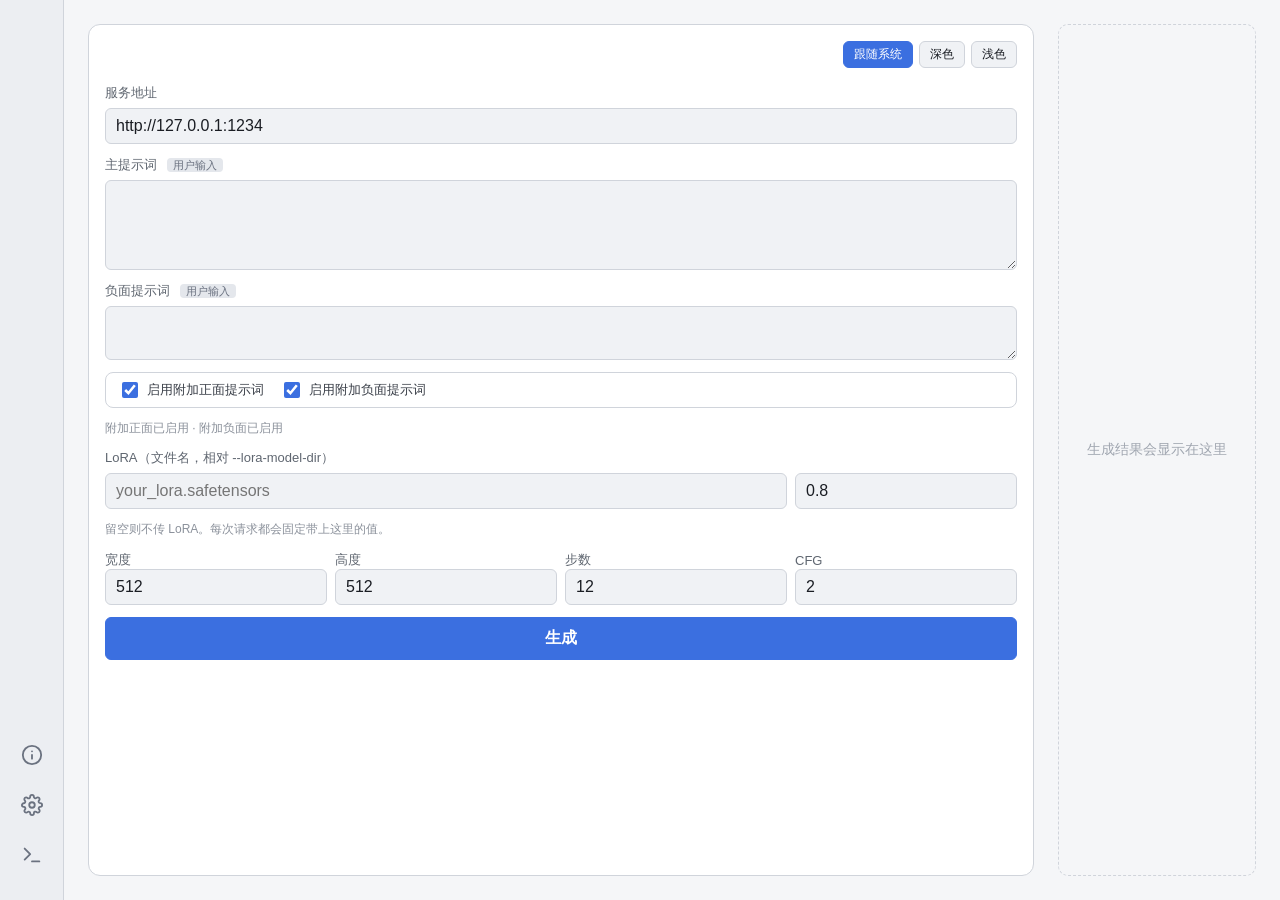
==== src/html/1.html @ 4e0a2dfc "AI写了个占位的页面，很多都没做" ====
<!DOCTYPE html>
<html lang="zh-CN">
<head>
<meta charset="UTF-8">
<title>sd-server 简易生图</title>
<style>
  :root {
    --bg: #16181d;
    --text: #e6e6e6;
    --panel-bg: #1e2128;
    --input-bg: #22252b;
    --border: #333842;
    --label: #9aa0a6;
    --hint: #6b7280;
    --accent: #4a7dff;
    --preview-border: #333;
    --preview-text: #555;
    --badge-bg: #2a2f3a;
    --badge-text: #8b93a0;
    --toggle-bg: #1e2128;
    --toggle-border: #2c303a;
    --toggle-label: #c8ccd4;
    --sidebar-bg: #1a1c22;
    --sidebar-icon: #9aa0a6;
    --sidebar-icon-hover: #e6e6e6;
    --sidebar-icon-bg-hover: #2a2e38;
  }

  @media (prefers-color-scheme: light) {
    :root {
      --bg: #f5f6f8;
      --text: #1a1d23;
      --panel-bg: #ffffff;
      --input-bg: #f0f2f5;
      --border: #d0d4db;
      --label: #5f6670;
      --hint: #8b919b;
      --accent: #3b6fe0;
      --preview-border: #d0d4db;
      --preview-text: #a0a6b0;
      --badge-bg: #e4e7ec;
      --badge-text: #6b7280;
      --toggle-bg: #ffffff;
      --toggle-border: #d0d4db;
      --toggle-label: #3a3f48;
      --sidebar-bg: #eceef2;
      --sidebar-icon: #6b7280;
      --sidebar-icon-hover: #1a1d23;
      --sidebar-icon-bg-hover: #dfe2e8;
    }
  }

  html[data-theme="light"] {
    --bg: #f5f6f8;
    --text: #1a1d23;
    --panel-bg: #ffffff;
    --input-bg: #f0f2f5;
    --border: #d0d4db;
    --label: #5f6670;
    --hint: #8b919b;
    --accent: #3b6fe0;
    --preview-border: #d0d4db;
    --preview-text: #a0a6b0;
    --badge-bg: #e4e7ec;
    --badge-text: #6b7280;
    --toggle-bg: #ffffff;
    --toggle-border: #d0d4db;
    --toggle-label: #3a3f48;
    --sidebar-bg: #eceef2;
    --sidebar-icon: #6b7280;
    --sidebar-icon-hover: #1a1d23;
    --sidebar-icon-bg-hover: #dfe2e8;
  }

  html[data-theme="dark"] {
    --bg: #16181d;
    --text: #e6e6e6;
    --panel-bg: #1e2128;
    --input-bg: #22252b;
    --border: #333842;
    --label: #9aa0a6;
    --hint: #6b7280;
    --accent: #4a7dff;
    --preview-border: #333;
    --preview-text: #555;
    --badge-bg: #2a2f3a;
    --badge-text: #8b93a0;
    --toggle-bg: #1e2128;
    --toggle-border: #2c303a;
    --toggle-label: #c8ccd4;
    --sidebar-bg: #1a1c22;
    --sidebar-icon: #9aa0a6;
    --sidebar-icon-hover: #e6e6e6;
    --sidebar-icon-bg-hover: #2a2e38;
  }

  * { box-sizing: border-box; }

  body {
    margin: 0;
    font-family: -apple-system, "Segoe UI", "Microsoft YaHei", sans-serif;
    background: var(--bg); color: var(--text);
    display: flex; min-height: 100vh;
    transition: background 0.2s, color 0.2s;
  }

  /* ---------- 左侧栏：完整竖线，贯穿全高 ---------- */
  .sidebar {
    position: fixed;
    left: 0; top: 0; bottom: 0;
    width: 64px;
    background: var(--sidebar-bg);
    border-right: 1px solid var(--border);
    display: flex;
    flex-direction: column;
    align-items: center;
    justify-content: flex-end;
    padding: 16px 0 24px;
    gap: 8px;
    z-index: 100;
    transition: background 0.2s, border-color 0.2s;
  }

  .sidebar-btn {
    width: 42px; height: 42px;
    display: flex; align-items: center; justify-content: center;
    border: none; border-radius: 10px;
    background: transparent;
    color: var(--sidebar-icon);
    cursor: pointer;
    transition: background 0.15s, color 0.15s;
    padding: 0;
  }
  .sidebar-btn:hover {
    background: var(--sidebar-icon-bg-hover);
    color: var(--sidebar-icon-hover);
  }
  .sidebar-btn svg {
    width: 22px; height: 22px;
    display: block;
  }

  /* ---------- 主区域 ---------- */
  .main-area {
    flex: 1;
    padding: 24px;
    padding-left: 88px; /* 为固定侧栏留出空间 */
    display: flex; gap: 24px;
    min-height: 100vh;
  }

  .panel {
    flex: 0 0 440px; display: flex; flex-direction: column; gap: 12px;
    background: var(--panel-bg); padding: 16px; border-radius: 12px;
    border: 1px solid var(--border);
    transition: background 0.2s, border-color 0.2s;
  }

  .preview {
    flex: 1; display: flex; align-items: center; justify-content: center;
    border: 1px dashed var(--preview-border); border-radius: 10px; min-height: 300px;
    color: var(--preview-text); font-size: 14px;
    transition: border-color 0.2s, color 0.2s;
  }
  .preview img { max-width: 100%; max-height: 100%; border-radius: 8px; }

  label { font-size: 13px; color: var(--label); margin-bottom: -6px; }

  input, textarea, button {
    font: inherit; color: var(--text); background: var(--input-bg);
    border: 1px solid var(--border); border-radius: 6px; padding: 8px 10px;
    transition: background 0.2s, border-color 0.2s, color 0.2s;
  }
  textarea { resize: vertical; }
  input:focus, textarea:focus { outline: none; border-color: var(--accent); }

  .row { display: flex; gap: 8px; align-items: center; }
  .row > * { flex: 1; }

  button {
    background: var(--accent); border-color: var(--accent); color: #fff;
    cursor: pointer; font-weight: 600; padding: 10px;
    transition: opacity 0.2s;
  }
  button:disabled { opacity: .5; cursor: not-allowed; }

  .hint { font-size: 12px; color: var(--hint); }
  #status { font-size: 13px; min-height: 18px; color: var(--label); }

  .toggle-group {
    display: flex; gap: 16px; align-items: center;
    background: var(--toggle-bg); border-radius: 8px; padding: 6px 12px;
    border: 1px solid var(--toggle-border);
    transition: background 0.2s, border-color 0.2s;
  }
  .toggle-group label {
    display: flex; align-items: center; gap: 6px;
    color: var(--toggle-label); font-size: 13px; cursor: pointer; margin: 0;
  }
  .toggle-group input[type="checkbox"] {
    width: 16px; height: 16px; accent-color: var(--accent); cursor: pointer;
  }

  .badge {
    font-size: 11px; background: var(--badge-bg); border-radius: 4px;
    padding: 1px 6px; color: var(--badge-text); margin-left: 6px;
  }

  .theme-switcher {
    display: flex; gap: 6px; justify-content: flex-end;
    margin-bottom: 4px;
  }
  .theme-switcher button {
    font-size: 12px; padding: 4px 10px; font-weight: 500;
    background: var(--input-bg); border: 1px solid var(--border); color: var(--text);
    border-radius: 6px; cursor: pointer; flex: 0 0 auto;
    transition: background 0.2s, border-color 0.2s, color 0.2s;
  }
  .theme-switcher button.active {
    background: var(--accent); border-color: var(--accent); color: #fff;
  }

  /* ---------- 弹窗 ---------- */
  .modal-overlay {
    position: fixed; inset: 0;
    background: rgba(0, 0, 0, 0.5);
    display: flex; align-items: center; justify-content: center;
    z-index: 1000;
    opacity: 0; visibility: hidden;
    transition: opacity 0.2s, visibility 0.2s;
  }
  .modal-overlay.show {
    opacity: 1; visibility: visible;
  }
  .modal {
    background: var(--panel-bg);
    border: 1px solid var(--border);
    border-radius: 12px;
    padding: 24px;
    min-width: 320px; max-width: 400px;
    box-shadow: 0 8px 32px rgba(0,0,0,0.3);
    transform: translateY(8px);
    transition: transform 0.2s;
  }
  .modal-overlay.show .modal { transform: translateY(0); }
  .modal-title {
    font-size: 16px; font-weight: 600; margin-bottom: 12px;
    display: flex; align-items: center; gap: 8px;
  }
  .modal-title svg { width: 20px; height: 20px; color: var(--accent); }
  .modal-body {
    font-size: 14px; color: var(--label); line-height: 1.6;
    margin-bottom: 20px;
  }
  .modal-actions {
    display: flex; justify-content: flex-end;
  }
  .modal-actions button {
    padding: 8px 20px; font-weight: 500; font-size: 14px;
  }
</style>
</head>
<body>

<!-- 左侧栏：完整竖线，图标从下到上：I -> 齿轮 -> >_ -->
<div class="sidebar">
  <button class="sidebar-btn" data-modal="info" title="信息">
    <svg viewBox="0 0 24 24" fill="none" stroke="currentColor" stroke-width="2" stroke-linecap="round" stroke-linejoin="round">
      <circle cx="12" cy="12" r="10"></circle>
      <line x1="12" y1="16" x2="12" y2="12"></line>
      <line x1="12" y1="8" x2="12.01" y2="8"></line>
    </svg>
  </button>
  <button class="sidebar-btn" data-modal="settings" title="设置">
    <svg viewBox="0 0 24 24" fill="none" stroke="currentColor" stroke-width="2" stroke-linecap="round" stroke-linejoin="round">
      <circle cx="12" cy="12" r="3"></circle>
      <path d="M19.4 15a1.65 1.65 0 0 0 .33 1.82l.06.06a2 2 0 0 1 0 2.83 2 2 0 0 1-2.83 0l-.06-.06a1.65 1.65 0 0 0-1.82-.33 1.65 1.65 0 0 0-1 1.51V21a2 2 0 0 1-2 2 2 2 0 0 1-2-2v-.09A1.65 1.65 0 0 0 9 19.4a1.65 1.65 0 0 0-1.82.33l-.06.06a2 2 0 0 1-2.83 0 2 2 0 0 1 0-2.83l.06-.06a1.65 1.65 0 0 0 .33-1.82 1.65 1.65 0 0 0-1.51-1H3a2 2 0 0 1-2-2 2 2 0 0 1 2-2h.09A1.65 1.65 0 0 0 4.6 9a1.65 1.65 0 0 0-.33-1.82l-.06-.06a2 2 0 0 1 0-2.83 2 2 0 0 1 2.83 0l.06.06a1.65 1.65 0 0 0 1.82.33H9a1.65 1.65 0 0 0 1-1.51V3a2 2 0 0 1 2-2 2 2 0 0 1 2 2v.09a1.65 1.65 0 0 0 1 1.51 1.65 1.65 0 0 0 1.82-.33l.06-.06a2 2 0 0 1 2.83 0 2 2 0 0 1 0 2.83l-.06.06a1.65 1.65 0 0 0-.33 1.82V9a1.65 1.65 0 0 0 1.51 1H21a2 2 0 0 1 2 2 2 2 0 0 1-2 2h-.09a1.65 1.65 0 0 0-1.51 1z"></path>
    </svg>
  </button>
  <button class="sidebar-btn" data-modal="terminal" title="终端">
    <svg viewBox="0 0 24 24" fill="none" stroke="currentColor" stroke-width="2" stroke-linecap="round" stroke-linejoin="round">
      <polyline points="4 17 10 11 4 5"></polyline>
      <line x1="12" y1="19" x2="20" y2="19"></line>
    </svg>
  </button>
</div>

<!-- 主区域 -->
<div class="main-area">
  <div class="panel">
    <!-- 主题切换 -->
    <div class="theme-switcher">
      <button data-theme-set="system" class="active">跟随系统</button>
      <button data-theme-set="dark">深色</button>
      <button data-theme-set="light">浅色</button>
    </div>

    <label>服务地址</label>
    <input id="server" value="http://127.0.0.1:1234">

    <label>主提示词 <span class="badge">用户输入</span></label>
    <textarea id="prompt" rows="4"></textarea>

    <label>负面提示词 <span class="badge">用户输入</span></label>
    <textarea id="negative" rows="2"></textarea>

    <!-- 附加默认提示词开关 + 预览 -->
    <div class="toggle-group">
      <label><input type="checkbox" id="useExtraPositive" checked> 启用附加正面提示词</label>
      <label><input type="checkbox" id="useExtraNegative" checked> 启用附加负面提示词</label>
    </div>
    <div class="hint" id="extraPreviewHint"></div>

    <label>LoRA（文件名，相对 --lora-model-dir）</label>
    <div class="row">
      <input id="loraPath" placeholder="your_lora.safetensors">
      <input id="loraWeight" type="number" step="0.05" value="0.8" style="flex:0 0 80px">
    </div>
    <div class="hint">留空则不传 LoRA。每次请求都会固定带上这里的值。</div>

    <div class="row">
      <div>
        <label>宽度</label>
        <input id="width" type="number" value="512">
      </div>
      <div>
        <label>高度</label>
        <input id="height" type="number" value="512">
      </div>
      <div>
        <label>步数</label>
        <input id="steps" type="number" value="12">
      </div>
      <div>
        <label>CFG</label>
        <input id="cfg" type="number" step="0.5" value="2">
      </div>
    </div>

    <button id="go">生成</button>
    <div id="status"></div>
  </div>

  <div class="preview" id="preview">生成结果会显示在这里</div>
</div>

<!-- 弹窗 -->
<div class="modal-overlay" id="modalOverlay">
  <div class="modal">
    <div class="modal-title" id="modalTitle">
      <svg id="modalIcon" viewBox="0 0 24 24" fill="none" stroke="currentColor" stroke-width="2" stroke-linecap="round" stroke-linejoin="round"></svg>
      <span id="modalTitleText">提示</span>
    </div>
    <div class="modal-body" id="modalBody">该功能尚未完成。</div>
    <div class="modal-actions">
      <button id="modalClose">确定</button>
    </div>
  </div>
</div>

<script>
const $ = id => document.getElementById(id);
const statusEl = $("status");
const previewEl = $("preview");
const goBtn = $("go");

// ---------- 主题控制 ----------
const THEME_KEY = "sd-ui-theme";
const themeButtons = document.querySelectorAll("[data-theme-set]");
const htmlEl = document.documentElement;

function applyTheme(mode) {
  if (mode === "system") {
    htmlEl.removeAttribute("data-theme");
    localStorage.removeItem(THEME_KEY);
  } else {
    htmlEl.setAttribute("data-theme", mode);
    localStorage.setItem(THEME_KEY, mode);
  }
  themeButtons.forEach(btn => {
    btn.classList.toggle("active", btn.dataset.themeSet === mode);
  });
}

const savedTheme = localStorage.getItem(THEME_KEY);
if (savedTheme) {
  applyTheme(savedTheme);
} else {
  applyTheme("system");
}

themeButtons.forEach(btn => {
  btn.addEventListener("click", () => {
    applyTheme(btn.dataset.themeSet);
  });
});

// ---------- 侧栏弹窗 ----------
const modalOverlay = $("modalOverlay");
const modalTitleText = $("modalTitleText");
const modalBody = $("modalBody");
const modalIcon = $("modalIcon");
const modalClose = $("modalClose");

const modalConfigs = {
  info: {
    title: "信息",
    body: "信息功能尚未完成，敬请期待。",
    icon: '<circle cx="12" cy="12" r="10"></circle><line x1="12" y1="16" x2="12" y2="12"></line><line x1="12" y1="8" x2="12.01" y2="8"></line>'
  },
  settings: {
    title: "设置",
    body: "设置功能尚未完成，敬请期待。",
    icon: '<circle cx="12" cy="12" r="3"></circle><path d="M19.4 15a1.65 1.65 0 0 0 .33 1.82l.06.06a2 2 0 0 1 0 2.83 2 2 0 0 1-2.83 0l-.06-.06a1.65 1.65 0 0 0-1.82-.33 1.65 1.65 0 0 0-1 1.51V21a2 2 0 0 1-2 2 2 2 0 0 1-2-2v-.09A1.65 1.65 0 0 0 9 19.4a1.65 1.65 0 0 0-1.82.33l-.06.06a2 2 0 0 1-2.83 0 2 2 0 0 1 0-2.83l.06-.06a1.65 1.65 0 0 0 .33-1.82 1.65 1.65 0 0 0-1.51-1H3a2 2 0 0 1-2-2 2 2 0 0 1 2-2h.09A1.65 1.65 0 0 0 4.6 9a1.65 1.65 0 0 0-.33-1.82l-.06-.06a2 2 0 0 1 0-2.83 2 2 0 0 1 2.83 0l.06.06a1.65 1.65 0 0 0 1.82.33H9a1.65 1.65 0 0 0 1-1.51V3a2 2 0 0 1 2-2 2 2 0 0 1 2 2v.09a1.65 1.65 0 0 0 1 1.51 1.65 1.65 0 0 0 1.82-.33l.06-.06a2 2 0 0 1 2.83 0 2 2 0 0 1 0 2.83l-.06.06a1.65 1.65 0 0 0-.33 1.82V9a1.65 1.65 0 0 0 1.51 1H21a2 2 0 0 1 2 2 2 2 0 0 1-2 2h-.09a1.65 1.65 0 0 0-1.51 1z"></path>'
  },
  terminal: {
    title: "终端",
    body: "终端功能尚未完成，敬请期待。",
    icon: '<polyline points="4 17 10 11 4 5"></polyline><line x1="12" y1="19" x2="20" y2="19"></line>'
  }
};

function openModal(type) {
  const cfg = modalConfigs[type];
  if (!cfg) return;
  modalTitleText.textContent = cfg.title;
  modalBody.textContent = cfg.body;
  modalIcon.innerHTML = cfg.icon;
  modalOverlay.classList.add("show");
}

function closeModal() {
  modalOverlay.classList.remove("show");
}

document.querySelectorAll(".sidebar-btn").forEach(btn => {
  btn.addEventListener("click", () => {
    openModal(btn.dataset.modal);
  });
});

modalClose.addEventListener("click", closeModal);
modalOverlay.addEventListener("click", (e) => {
  if (e.target === modalOverlay) closeModal();
});
document.addEventListener("keydown", (e) => {
  if (e.key === "Escape" && modalOverlay.classList.contains("show")) closeModal();
});

// ---------- 附加默认提示词 ----------
const EXTRA_POSITIVE = "masterpiece, best quality, score_9, score_8, highres, absurdres, newest, year 2026, safe, extremely detailed, highly detailed";
const EXTRA_NEGATIVE = "worst quality, low quality, blurry, jpeg artifacts, signature, watermark, username, text, extra digits, artistic error, bad anatomy, bad hands, missing fingers, extra digit, fewer digits, cropped, worst quality, low quality, normal quality, text, error, blurry, ugly, disfigured, out of frame, extra limbs, malformed limbs, mutated hands, poorly drawn hands, mutated hands, poorly drawn face, mutation, deformed, blurry, bad anatomy, bad proportions, extra limbs, cloned face, disfigured, gross proportions, missing arms, missing legs, extra arms, extra legs, fused fingers, too many fingers, long neck";

function setStatus(msg, isError = false) {
  statusEl.textContent = msg;
  statusEl.style.color = isError ? "#ff6b6b" : "var(--label)";
}

function buildPrompt() {
  const basePrompt = $("prompt").value.trim();
  const baseNegative = $("negative").value.trim();
  const useExtraPos = $("useExtraPositive").checked;
  const useExtraNeg = $("useExtraNegative").checked;

  let finalPositive = basePrompt;
  let finalNegative = baseNegative;

  if (useExtraPos && EXTRA_POSITIVE.length) {
    finalPositive = finalPositive ? `${finalPositive}, ${EXTRA_POSITIVE}` : EXTRA_POSITIVE;
  }
  if (useExtraNeg && EXTRA_NEGATIVE.length) {
    finalNegative = finalNegative ? `${finalNegative}, ${EXTRA_NEGATIVE}` : EXTRA_NEGATIVE;
  }

  return { finalPositive, finalNegative };
}

async function generate() {
  const server = $("server").value.trim().replace(/\/+$/, "");
  const { finalPositive, finalNegative } = buildPrompt();

  if (!finalPositive) {
    setStatus("提示词不能为空（主提示词或附加提示词至少一个）", true);
    return;
  }

  const loraPath = $("loraPath").value.trim();
  const payload = {
    prompt: finalPositive,
    negative_prompt: finalNegative,
    width: parseInt($("width").value) || 512,
    height: parseInt($("height").value) || 512,
    steps: parseInt($("steps").value) || 12,
    cfg_scale: parseFloat($("cfg").value) || 2
  };
  if (loraPath) {
    payload.lora = [{ path: loraPath, multiplier: parseFloat($("loraWeight").value) || 1.0 }];
  }

  goBtn.disabled = true;
  setStatus("正在请求…");

  try {
    if (loraPath) {
      try { await fetch(`${server}/sdapi/v1/loras`); } catch (_) {}
    }

    const resp = await fetch(`${server}/sdapi/v1/txt2img`, {
      method: "POST",
      headers: { "Content-Type": "application/json" },
      body: JSON.stringify(payload)
    });

    if (!resp.ok) {
      const text = await resp.text();
      throw new Error(`HTTP ${resp.status}: ${text.slice(0, 300)}`);
    }

    const data = await resp.json();
    const b64 = data.images && data.images[0];
    if (!b64) throw new Error("响应里没有 images 字段");

    previewEl.innerHTML = "";
    const img = document.createElement("img");
    img.src = "data:image/png;base64," + b64;
    previewEl.appendChild(img);
    setStatus("完成");
  } catch (err) {
    setStatus("失败：" + err.message, true);
  } finally {
    goBtn.disabled = false;
  }
}

function updateExtraHint() {
  const usePos = $("useExtraPositive").checked;
  const useNeg = $("useExtraNegative").checked;
  const posPreview = usePos ? "附加正面已启用" : "附加正面已关闭";
  const negPreview = useNeg ? "附加负面已启用" : "附加负面已关闭";
  $("extraPreviewHint").textContent = posPreview + " · " + negPreview;
}

$("useExtraPositive").addEventListener("change", updateExtraHint);
$("useExtraNegative").addEventListener("change", updateExtraHint);
updateExtraHint();

$("width").value = 512;
$("height").value = 512;
$("steps").value = 12;
$("cfg").value = 2;
$("prompt").value = "";
$("negative").value = "";

goBtn.addEventListener("click", generate);
</script>
</body>
</html>
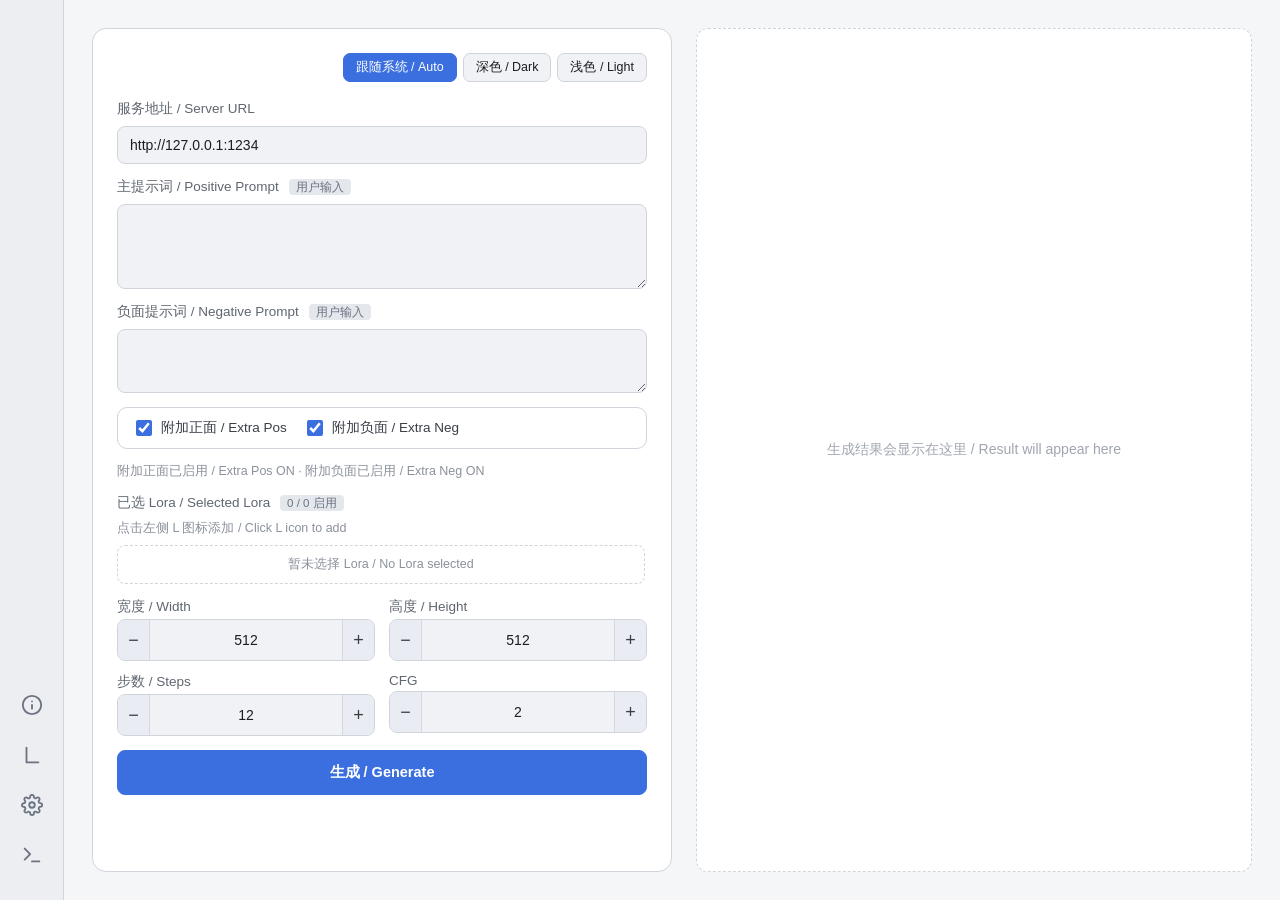
==== commit 30ba40eb: "(｡•́︿•̀｡)让AI优化了几次前端(｡•́︿•̀｡)啥时候我才能会写html啊" ====
--- a/src/html/1.html
+++ b/src/html/1.html
@@ -2,7 +2,7 @@
 <html lang="zh-CN">
 <head>
 <meta charset="UTF-8">
-<title>sd-server 简易生图</title>
+<title>sd-server 简易生图 · Lora 列表</title>
 <style>
   :root {
     --bg: #16181d;
@@ -24,6 +24,11 @@
     --sidebar-icon: #9aa0a6;
     --sidebar-icon-hover: #e6e6e6;
     --sidebar-icon-bg-hover: #2a2e38;
+    --lora-item-bg: #262a32;
+    --danger: #ff5c5c;
+    --enabled: #4a7dff;
+    --num-btn-bg: #2f3540;
+    --num-btn-hover: #4a7dff;
   }
 
   @media (prefers-color-scheme: light) {
@@ -47,200 +52,227 @@
       --sidebar-icon: #6b7280;
       --sidebar-icon-hover: #1a1d23;
       --sidebar-icon-bg-hover: #dfe2e8;
+      --lora-item-bg: #f0f2f5;
+      --danger: #e53935;
+      --enabled: #3b6fe0;
+      --num-btn-bg: #e8ecf2;
+      --num-btn-hover: #3b6fe0;
     }
   }
 
   html[data-theme="light"] {
-    --bg: #f5f6f8;
-    --text: #1a1d23;
-    --panel-bg: #ffffff;
-    --input-bg: #f0f2f5;
-    --border: #d0d4db;
-    --label: #5f6670;
-    --hint: #8b919b;
-    --accent: #3b6fe0;
-    --preview-border: #d0d4db;
-    --preview-text: #a0a6b0;
-    --badge-bg: #e4e7ec;
-    --badge-text: #6b7280;
-    --toggle-bg: #ffffff;
-    --toggle-border: #d0d4db;
-    --toggle-label: #3a3f48;
-    --sidebar-bg: #eceef2;
-    --sidebar-icon: #6b7280;
-    --sidebar-icon-hover: #1a1d23;
-    --sidebar-icon-bg-hover: #dfe2e8;
+    --bg: #f5f6f8; --text: #1a1d23; --panel-bg: #ffffff; --input-bg: #f0f2f5;
+    --border: #d0d4db; --label: #5f6670; --hint: #8b919b; --accent: #3b6fe0;
+    --preview-border: #d0d4db; --preview-text: #a0a6b0; --badge-bg: #e4e7ec;
+    --badge-text: #6b7280; --toggle-bg: #ffffff; --toggle-border: #d0d4db;
+    --toggle-label: #3a3f48; --sidebar-bg: #eceef2; --sidebar-icon: #6b7280;
+    --sidebar-icon-hover: #1a1d23; --sidebar-icon-bg-hover: #dfe2e8;
+    --lora-item-bg: #f0f2f5; --danger: #e53935; --enabled: #3b6fe0;
+    --num-btn-bg: #e8ecf2; --num-btn-hover: #3b6fe0;
   }
 
   html[data-theme="dark"] {
-    --bg: #16181d;
-    --text: #e6e6e6;
-    --panel-bg: #1e2128;
-    --input-bg: #22252b;
-    --border: #333842;
-    --label: #9aa0a6;
-    --hint: #6b7280;
-    --accent: #4a7dff;
-    --preview-border: #333;
-    --preview-text: #555;
-    --badge-bg: #2a2f3a;
-    --badge-text: #8b93a0;
-    --toggle-bg: #1e2128;
-    --toggle-border: #2c303a;
-    --toggle-label: #c8ccd4;
-    --sidebar-bg: #1a1c22;
-    --sidebar-icon: #9aa0a6;
-    --sidebar-icon-hover: #e6e6e6;
-    --sidebar-icon-bg-hover: #2a2e38;
+    --bg: #16181d; --text: #e6e6e6; --panel-bg: #1e2128; --input-bg: #22252b;
+    --border: #333842; --label: #9aa0a6; --hint: #6b7280; --accent: #4a7dff;
+    --preview-border: #333; --preview-text: #555; --badge-bg: #2a2f3a;
+    --badge-text: #8b93a0; --toggle-bg: #1e2128; --toggle-border: #2c303a;
+    --toggle-label: #c8ccd4; --sidebar-bg: #1a1c22; --sidebar-icon: #9aa0a6;
+    --sidebar-icon-hover: #e6e6e6; --sidebar-icon-bg-hover: #2a2e38;
+    --lora-item-bg: #262a32; --danger: #ff5c5c; --enabled: #4a7dff;
+    --num-btn-bg: #2f3540; --num-btn-hover: #4a7dff;
   }
 
   * { box-sizing: border-box; }
-
   body {
     margin: 0;
     font-family: -apple-system, "Segoe UI", "Microsoft YaHei", sans-serif;
     background: var(--bg); color: var(--text);
     display: flex; min-height: 100vh;
     transition: background 0.2s, color 0.2s;
-  }
-
-  /* ---------- 左侧栏：完整竖线，贯穿全高 ---------- */
+    font-size: 14px;
+  }
+
+  /* ---------- 左侧栏 ---------- */
   .sidebar {
-    position: fixed;
-    left: 0; top: 0; bottom: 0;
-    width: 64px;
-    background: var(--sidebar-bg);
-    border-right: 1px solid var(--border);
+    position: fixed; left: 0; top: 0; bottom: 0; width: 64px;
+    background: var(--sidebar-bg); border-right: 1px solid var(--border);
+    display: flex; flex-direction: column; align-items: center;
+    justify-content: flex-end; padding: 16px 0 24px; gap: 8px;
+    z-index: 100; transition: background 0.2s, border-color 0.2s;
+  }
+  .sidebar-btn {
+    width: 42px; height: 42px; display: flex; align-items: center;
+    justify-content: center; border: none; border-radius: 10px;
+    background: transparent; color: var(--sidebar-icon); cursor: pointer;
+    transition: background 0.15s, color 0.15s; padding: 0;
+  }
+  .sidebar-btn:hover { background: var(--sidebar-icon-bg-hover); color: var(--sidebar-icon-hover); }
+  .sidebar-btn svg { width: 22px; height: 22px; display: block; }
+
+  /* ---------- 主区域 ---------- */
+  .main-area {
+    flex: 1; padding: 28px; padding-left: 92px;
+    display: flex; gap: 24px; min-height: 100vh;
+  }
+  .panel {
+    flex: 0 0 580px; display: flex; flex-direction: column; gap: 14px;
+    background: var(--panel-bg); padding: 24px; border-radius: 14px;
+    border: 1px solid var(--border); transition: background 0.2s, border-color 0.2s;
+    overflow-y: auto; max-height: calc(100vh - 56px);
+  }
+  .preview {
+    flex: 1; display: flex; align-items: center; justify-content: center;
+    border: 1px dashed var(--preview-border); border-radius: 12px; min-height: 300px;
+    color: var(--preview-text); font-size: 14px;
+    transition: border-color 0.2s, color 0.2s;
+    position: relative; overflow: hidden; background: var(--panel-bg);
+  }
+  .preview img { max-width: 100%; max-height: 100%; border-radius: 8px; display: block; object-fit: contain; }
+
+  .download-btn {
+    position: absolute; top: 12px; right: 12px; width: 36px; height: 36px;
+    border-radius: 8px; background: rgba(30, 33, 40, 0.75); backdrop-filter: blur(6px);
+    border: 1px solid var(--border); color: #fff;
+    display: flex; align-items: center; justify-content: center; cursor: pointer;
+    transition: background 0.2s, transform 0.15s; z-index: 10;
+    opacity: 0; visibility: hidden; pointer-events: none;
+  }
+  .preview.has-image .download-btn { opacity: 1; visibility: visible; pointer-events: auto; }
+  .download-btn:hover { background: var(--accent); border-color: var(--accent); transform: scale(1.05); }
+  .download-btn svg { width: 20px; height: 20px; stroke: #fff; fill: none; stroke-width: 2; }
+
+  label { font-size: 13.5px; color: var(--label); margin-bottom: -6px; }
+  input, textarea, button {
+    font: inherit; color: var(--text); background: var(--input-bg);
+    border: 1px solid var(--border); border-radius: 8px; padding: 10px 12px;
+    transition: background 0.2s, border-color 0.2s, color 0.2s;
+  }
+  textarea { resize: vertical; font-size: 14px; line-height: 1.5; }
+  input { font-size: 14px; }
+  input:focus, textarea:focus { outline: none; border-color: var(--accent); }
+  .row { display: flex; gap: 10px; align-items: center; }
+  .row > * { flex: 1; }
+  button {
+    background: var(--accent); border-color: var(--accent); color: #fff;
+    cursor: pointer; font-weight: 600; padding: 12px; transition: opacity 0.2s;
+    font-size: 14.5px;
+  }
+  button:disabled { opacity: .5; cursor: not-allowed; }
+  .hint { font-size: 12.5px; color: var(--hint); }
+  #status { font-size: 13.5px; min-height: 18px; color: var(--label); }
+
+  .toggle-group {
+    display: flex; gap: 16px; align-items: center;
+    background: var(--toggle-bg); border-radius: 10px; padding: 9px 14px;
+    border: 1px solid var(--toggle-border); transition: background 0.2s, border-color 0.2s;
+  }
+  .toggle-group label {
+    display: flex; align-items: center; gap: 6px;
+    color: var(--toggle-label); font-size: 13.5px; cursor: pointer; margin: 0;
+  }
+  .toggle-group input[type="checkbox"] {
+    width: 16px; height: 16px; accent-color: var(--accent); cursor: pointer;
+  }
+  .badge {
+    font-size: 11.5px; background: var(--badge-bg); border-radius: 4px;
+    padding: 2px 7px; color: var(--badge-text); margin-left: 6px;
+  }
+
+  /* ---------- 数字输入美化（步数/CFG/宽高） ---------- */
+  .params-grid {
+    display: grid;
+    grid-template-columns: 1fr 1fr;
+    gap: 12px 14px;
+  }
+  .params-grid > div {
+    display: flex; flex-direction: column; gap: 3px;
+  }
+  .params-grid label { margin-bottom: 0; }
+
+  /* 自定义数字步进器 — 更顺眼 */
+  .num-wrap {
     display: flex;
-    flex-direction: column;
+    align-items: stretch;
+    background: var(--input-bg);
+    border: 1px solid var(--border);
+    border-radius: 8px;
+    overflow: hidden;
+    transition: border-color 0.2s, background 0.2s;
+    height: 42px;
+  }
+  .num-wrap:focus-within {
+    border-color: var(--accent);
+    box-shadow: 0 0 0 3px rgba(74, 125, 255, 0.15);
+  }
+  .num-wrap input {
+    flex: 1;
+    border: none;
+    border-radius: 0;
+    background: transparent;
+    text-align: center;
+    font-weight: 500;
+    font-size: 14px;
+    padding: 0 4px;
+    min-width: 0;
+    -moz-appearance: textfield;
+    appearance: textfield;
+  }
+  .num-wrap input::-webkit-outer-spin-button,
+  .num-wrap input::-webkit-inner-spin-button {
+    -webkit-appearance: none;
+    margin: 0;
+  }
+  .num-btn {
+    flex: 0 0 32px;
+    border: none;
+    background: var(--num-btn-bg);
+    color: var(--text);
+    font-size: 18px;
+    font-weight: 400;
+    line-height: 1;
+    cursor: pointer;
+    display: flex;
     align-items: center;
-    justify-content: flex-end;
-    padding: 16px 0 24px;
-    gap: 8px;
-    z-index: 100;
-    transition: background 0.2s, border-color 0.2s;
-  }
-
-  .sidebar-btn {
-    width: 42px; height: 42px;
-    display: flex; align-items: center; justify-content: center;
-    border: none; border-radius: 10px;
-    background: transparent;
-    color: var(--sidebar-icon);
-    cursor: pointer;
+    justify-content: center;
     transition: background 0.15s, color 0.15s;
     padding: 0;
-  }
-  .sidebar-btn:hover {
-    background: var(--sidebar-icon-bg-hover);
-    color: var(--sidebar-icon-hover);
-  }
-  .sidebar-btn svg {
-    width: 22px; height: 22px;
-    display: block;
-  }
-
-  /* ---------- 主区域 ---------- */
-  .main-area {
-    flex: 1;
-    padding: 24px;
-    padding-left: 88px; /* 为固定侧栏留出空间 */
-    display: flex; gap: 24px;
-    min-height: 100vh;
-  }
-
-  .panel {
-    flex: 0 0 440px; display: flex; flex-direction: column; gap: 12px;
-    background: var(--panel-bg); padding: 16px; border-radius: 12px;
-    border: 1px solid var(--border);
-    transition: background 0.2s, border-color 0.2s;
-  }
-
-  .preview {
-    flex: 1; display: flex; align-items: center; justify-content: center;
-    border: 1px dashed var(--preview-border); border-radius: 10px; min-height: 300px;
-    color: var(--preview-text); font-size: 14px;
-    transition: border-color 0.2s, color 0.2s;
-  }
-  .preview img { max-width: 100%; max-height: 100%; border-radius: 8px; }
-
-  label { font-size: 13px; color: var(--label); margin-bottom: -6px; }
-
-  input, textarea, button {
-    font: inherit; color: var(--text); background: var(--input-bg);
-    border: 1px solid var(--border); border-radius: 6px; padding: 8px 10px;
+    border-radius: 0;
+    user-select: none;
+    opacity: 0.85;
+  }
+  .num-btn:hover {
+    background: var(--num-btn-hover);
+    color: #fff;
+    opacity: 1;
+  }
+  .num-btn:active {
+    opacity: 0.7;
+  }
+  .num-btn.dec { border-right: 1px solid var(--border); }
+  .num-btn.inc { border-left: 1px solid var(--border); }
+
+  .theme-switcher { display: flex; gap: 6px; justify-content: flex-end; margin-bottom: 4px; }
+  .theme-switcher button {
+    font-size: 12.5px; padding: 5px 12px; font-weight: 500;
+    background: var(--input-bg); border: 1px solid var(--border); color: var(--text);
+    border-radius: 7px; cursor: pointer; flex: 0 0 auto;
     transition: background 0.2s, border-color 0.2s, color 0.2s;
   }
-  textarea { resize: vertical; }
-  input:focus, textarea:focus { outline: none; border-color: var(--accent); }
-
-  .row { display: flex; gap: 8px; align-items: center; }
-  .row > * { flex: 1; }
-
-  button {
-    background: var(--accent); border-color: var(--accent); color: #fff;
-    cursor: pointer; font-weight: 600; padding: 10px;
-    transition: opacity 0.2s;
-  }
-  button:disabled { opacity: .5; cursor: not-allowed; }
-
-  .hint { font-size: 12px; color: var(--hint); }
-  #status { font-size: 13px; min-height: 18px; color: var(--label); }
-
-  .toggle-group {
-    display: flex; gap: 16px; align-items: center;
-    background: var(--toggle-bg); border-radius: 8px; padding: 6px 12px;
-    border: 1px solid var(--toggle-border);
-    transition: background 0.2s, border-color 0.2s;
-  }
-  .toggle-group label {
-    display: flex; align-items: center; gap: 6px;
-    color: var(--toggle-label); font-size: 13px; cursor: pointer; margin: 0;
-  }
-  .toggle-group input[type="checkbox"] {
-    width: 16px; height: 16px; accent-color: var(--accent); cursor: pointer;
-  }
-
-  .badge {
-    font-size: 11px; background: var(--badge-bg); border-radius: 4px;
-    padding: 1px 6px; color: var(--badge-text); margin-left: 6px;
-  }
-
-  .theme-switcher {
-    display: flex; gap: 6px; justify-content: flex-end;
-    margin-bottom: 4px;
-  }
-  .theme-switcher button {
-    font-size: 12px; padding: 4px 10px; font-weight: 500;
-    background: var(--input-bg); border: 1px solid var(--border); color: var(--text);
-    border-radius: 6px; cursor: pointer; flex: 0 0 auto;
-    transition: background 0.2s, border-color 0.2s, color 0.2s;
-  }
-  .theme-switcher button.active {
-    background: var(--accent); border-color: var(--accent); color: #fff;
-  }
+  .theme-switcher button.active { background: var(--accent); border-color: var(--accent); color: #fff; }
 
   /* ---------- 弹窗 ---------- */
   .modal-overlay {
-    position: fixed; inset: 0;
-    background: rgba(0, 0, 0, 0.5);
+    position: fixed; inset: 0; background: rgba(0, 0, 0, 0.5);
     display: flex; align-items: center; justify-content: center;
-    z-index: 1000;
-    opacity: 0; visibility: hidden;
+    z-index: 1000; opacity: 0; visibility: hidden;
     transition: opacity 0.2s, visibility 0.2s;
   }
-  .modal-overlay.show {
-    opacity: 1; visibility: visible;
-  }
+  .modal-overlay.show { opacity: 1; visibility: visible; }
   .modal {
-    background: var(--panel-bg);
-    border: 1px solid var(--border);
-    border-radius: 12px;
-    padding: 24px;
-    min-width: 320px; max-width: 400px;
+    background: var(--panel-bg); border: 1px solid var(--border);
+    border-radius: 12px; padding: 24px; min-width: 320px; max-width: 400px;
     box-shadow: 0 8px 32px rgba(0,0,0,0.3);
-    transform: translateY(8px);
-    transition: transform 0.2s;
+    transform: translateY(8px); transition: transform 0.2s;
   }
   .modal-overlay.show .modal { transform: translateY(0); }
   .modal-title {
@@ -248,36 +280,131 @@
     display: flex; align-items: center; gap: 8px;
   }
   .modal-title svg { width: 20px; height: 20px; color: var(--accent); }
-  .modal-body {
-    font-size: 14px; color: var(--label); line-height: 1.6;
-    margin-bottom: 20px;
-  }
-  .modal-actions {
-    display: flex; justify-content: flex-end;
-  }
-  .modal-actions button {
-    padding: 8px 20px; font-weight: 500; font-size: 14px;
+  .modal-body { font-size: 14px; color: var(--label); line-height: 1.7; margin-bottom: 20px; }
+  .modal-body .en { color: var(--hint); font-size: 13px; display: block; margin-top: 6px; }
+  .modal-body .ai-note {
+    margin-top: 14px; padding-top: 12px; border-top: 1px dashed var(--border);
+    font-size: 13px; color: var(--accent); font-style: italic;
+  }
+  .modal-actions { display: flex; justify-content: flex-end; }
+  .modal-actions button { padding: 8px 20px; font-weight: 500; font-size: 14px; }
+
+  .modal.wide-modal { max-width: 760px; min-width: 480px; width: 90vw; }
+  .lora-list {
+    max-height: 480px; overflow-y: auto; display: flex; flex-direction: column;
+    gap: 6px; margin-bottom: 16px; padding-right: 4px;
+  }
+  .lora-list::-webkit-scrollbar { width: 6px; }
+  .lora-list::-webkit-scrollbar-thumb { background: var(--border); border-radius: 3px; }
+  .lora-item {
+    background: var(--lora-item-bg); border: 1px solid var(--border);
+    border-radius: 8px; padding: 10px 14px; font-size: 13px; color: var(--text);
+    display: flex; align-items: center; gap: 10px;
+    transition: border-color 0.15s; cursor: pointer; word-break: break-all;
+  }
+  .lora-item:hover { border-color: var(--accent); }
+  .lora-item .lora-icon { flex: 0 0 20px; color: var(--accent); display: flex; align-items: center; }
+  .lora-item .lora-icon svg { width: 18px; height: 18px; stroke: currentColor; fill: none; stroke-width: 2; }
+  .lora-item .lora-name {
+    flex: 1; font-family: "SF Mono", "Consolas", monospace;
+    font-size: 12.5px; line-height: 1.4;
+  }
+  .lora-empty, .lora-loading { color: var(--hint); font-size: 14px; text-align: center; padding: 30px 0; }
+  .lora-refresh { display: flex; gap: 8px; margin-bottom: 12px; }
+  .lora-refresh button {
+    font-size: 13px; padding: 6px 16px; background: var(--input-bg);
+    border: 1px solid var(--border); color: var(--text); border-radius: 6px;
+    cursor: pointer; font-weight: 500; transition: background 0.15s, border-color 0.15s;
+  }
+  .lora-refresh button:hover { border-color: var(--accent); color: var(--accent); }
+  .lora-count { font-size: 12px; color: var(--hint); margin-bottom: 8px; }
+
+  .selected-loras-wrap {
+    display: flex; flex-direction: column; gap: 6px;
+  }
+  .selected-loras-header {
+    display: flex; justify-content: space-between; align-items: center;
+    font-size: 12.5px; color: var(--hint); margin-bottom: 2px;
+  }
+  .selected-loras-header .clear-all {
+    font-size: 11.5px; background: transparent; border: none; color: var(--danger);
+    cursor: pointer; padding: 0 4px; font-weight: 500;
+  }
+  .selected-loras-header .clear-all:hover { text-decoration: underline; }
+  .selected-loras-list {
+    display: flex; flex-direction: column; gap: 6px;
+    max-height: 220px; overflow-y: auto; padding-right: 2px;
+  }
+  .selected-loras-list::-webkit-scrollbar { width: 5px; }
+  .selected-loras-list::-webkit-scrollbar-thumb { background: var(--border); border-radius: 3px; }
+  .selected-lora {
+    display: flex; align-items: center; gap: 8px;
+    background: var(--lora-item-bg); border: 1px solid var(--border);
+    border-radius: 8px; padding: 8px 11px; font-size: 13px;
+    transition: border-color 0.15s, opacity 0.15s;
+  }
+  .selected-lora.disabled { opacity: 0.45; }
+  .selected-lora .sl-path {
+    flex: 1; font-family: "SF Mono", "Consolas", monospace;
+    font-size: 12px; word-break: break-all; line-height: 1.35;
+  }
+  .selected-lora .sl-weight {
+    flex: 0 0 62px; width: 62px; padding: 4px 6px; font-size: 12px;
+    text-align: center; background: var(--input-bg);
+    border: 1px solid var(--border); border-radius: 5px;
+  }
+  .selected-lora .sl-btn {
+    flex: 0 0 28px; width: 28px; height: 28px;
+    display: flex; align-items: center; justify-content: center;
+    border: 1px solid var(--border); background: transparent;
+    border-radius: 6px; cursor: pointer; padding: 0;
+    color: var(--hint); transition: all 0.15s;
+  }
+  .selected-lora .sl-btn:hover { border-color: var(--accent); color: var(--accent); }
+  .selected-lora .sl-btn.danger:hover { border-color: var(--danger); color: var(--danger); }
+  .selected-lora .sl-btn svg { width: 15px; height: 15px; }
+
+  .sl-toggle {
+    flex: 0 0 24px; width: 24px; height: 24px;
+    border-radius: 5px; border: 2px solid var(--enabled);
+    background: transparent; cursor: pointer; padding: 0;
+    display: flex; align-items: center; justify-content: center;
+    transition: background 0.15s, border-color 0.15s;
+  }
+  .sl-toggle.enabled { background: var(--enabled); }
+  .sl-toggle.enabled::after {
+    content: ""; width: 8px; height: 8px; border-radius: 2px; background: #fff;
+  }
+  .sl-toggle:not(.enabled):hover { border-color: var(--accent); }
+
+  .no-selected-hint {
+    font-size: 12.5px; color: var(--hint); text-align: center;
+    padding: 10px 0; border: 1px dashed var(--border); border-radius: 8px;
   }
 </style>
 </head>
 <body>
 
-<!-- 左侧栏：完整竖线，图标从下到上：I -> 齿轮 -> >_ -->
 <div class="sidebar">
-  <button class="sidebar-btn" data-modal="info" title="信息">
+  <button class="sidebar-btn" data-modal="info" title="信息 / Info">
     <svg viewBox="0 0 24 24" fill="none" stroke="currentColor" stroke-width="2" stroke-linecap="round" stroke-linejoin="round">
       <circle cx="12" cy="12" r="10"></circle>
       <line x1="12" y1="16" x2="12" y2="12"></line>
       <line x1="12" y1="8" x2="12.01" y2="8"></line>
     </svg>
   </button>
-  <button class="sidebar-btn" data-modal="settings" title="设置">
+  <button class="sidebar-btn" data-modal="lora" title="选择 Lora / Select Lora">
+    <svg viewBox="0 0 24 24" fill="none" stroke="currentColor" stroke-width="2" stroke-linecap="round" stroke-linejoin="round">
+      <path d="M6 4 L6 20 L19 20"></path>
+    </svg>
+  </button>
+  <button class="sidebar-btn" data-modal="settings" title="设置 / Settings">
     <svg viewBox="0 0 24 24" fill="none" stroke="currentColor" stroke-width="2" stroke-linecap="round" stroke-linejoin="round">
       <circle cx="12" cy="12" r="3"></circle>
       <path d="M19.4 15a1.65 1.65 0 0 0 .33 1.82l.06.06a2 2 0 0 1 0 2.83 2 2 0 0 1-2.83 0l-.06-.06a1.65 1.65 0 0 0-1.82-.33 1.65 1.65 0 0 0-1 1.51V21a2 2 0 0 1-2 2 2 2 0 0 1-2-2v-.09A1.65 1.65 0 0 0 9 19.4a1.65 1.65 0 0 0-1.82.33l-.06.06a2 2 0 0 1-2.83 0 2 2 0 0 1 0-2.83l.06-.06a1.65 1.65 0 0 0 .33-1.82 1.65 1.65 0 0 0-1.51-1H3a2 2 0 0 1-2-2 2 2 0 0 1 2-2h.09A1.65 1.65 0 0 0 4.6 9a1.65 1.65 0 0 0-.33-1.82l-.06-.06a2 2 0 0 1 0-2.83 2 2 0 0 1 2.83 0l.06.06a1.65 1.65 0 0 0 1.82.33H9a1.65 1.65 0 0 0 1-1.51V3a2 2 0 0 1 2-2 2 2 0 0 1 2 2v.09a1.65 1.65 0 0 0 1 1.51 1.65 1.65 0 0 0 1.82-.33l.06-.06a2 2 0 0 1 2.83 0 2 2 0 0 1 0 2.83l-.06.06a1.65 1.65 0 0 0-.33 1.82V9a1.65 1.65 0 0 0 1.51 1H21a2 2 0 0 1 2 2 2 2 0 0 1-2 2h-.09a1.65 1.65 0 0 0-1.51 1z"></path>
     </svg>
   </button>
-  <button class="sidebar-btn" data-modal="terminal" title="终端">
+  <button class="sidebar-btn" data-modal="terminal" title="终端 / Terminal">
     <svg viewBox="0 0 24 24" fill="none" stroke="currentColor" stroke-width="2" stroke-linecap="round" stroke-linejoin="round">
       <polyline points="4 17 10 11 4 5"></polyline>
       <line x1="12" y1="19" x2="20" y2="19"></line>
@@ -285,75 +412,101 @@
   </button>
 </div>
 
-<!-- 主区域 -->
 <div class="main-area">
   <div class="panel">
-    <!-- 主题切换 -->
     <div class="theme-switcher">
-      <button data-theme-set="system" class="active">跟随系统</button>
-      <button data-theme-set="dark">深色</button>
-      <button data-theme-set="light">浅色</button>
+      <button data-theme-set="system" class="active">跟随系统 / Auto</button>
+      <button data-theme-set="dark">深色 / Dark</button>
+      <button data-theme-set="light">浅色 / Light</button>
     </div>
 
-    <label>服务地址</label>
+    <label>服务地址 / Server URL</label>
     <input id="server" value="http://127.0.0.1:1234">
 
-    <label>主提示词 <span class="badge">用户输入</span></label>
-    <textarea id="prompt" rows="4"></textarea>
-
-    <label>负面提示词 <span class="badge">用户输入</span></label>
+    <label>主提示词 / Positive Prompt <span class="badge">用户输入</span></label>
+    <textarea id="prompt" rows="3"></textarea>
+
+    <label>负面提示词 / Negative Prompt <span class="badge">用户输入</span></label>
     <textarea id="negative" rows="2"></textarea>
 
-    <!-- 附加默认提示词开关 + 预览 -->
     <div class="toggle-group">
-      <label><input type="checkbox" id="useExtraPositive" checked> 启用附加正面提示词</label>
-      <label><input type="checkbox" id="useExtraNegative" checked> 启用附加负面提示词</label>
+      <label><input type="checkbox" id="useExtraPositive" checked> 附加正面 / Extra Pos</label>
+      <label><input type="checkbox" id="useExtraNegative" checked> 附加负面 / Extra Neg</label>
     </div>
     <div class="hint" id="extraPreviewHint"></div>
 
-    <label>LoRA（文件名，相对 --lora-model-dir）</label>
-    <div class="row">
-      <input id="loraPath" placeholder="your_lora.safetensors">
-      <input id="loraWeight" type="number" step="0.05" value="0.8" style="flex:0 0 80px">
+    <label>已选 Lora / Selected Lora <span class="badge" id="loraCountBadge">0 个</span></label>
+    <div class="selected-loras-wrap">
+      <div class="selected-loras-header">
+        <span id="loraListHint">点击左侧 L 图标添加 / Click L icon to add</span>
+        <button class="clear-all" id="clearAllLoras" style="display:none">清空 / Clear</button>
+      </div>
+      <div class="selected-loras-list" id="selectedLorasList">
+        <div class="no-selected-hint">暂未选择 Lora / No Lora selected</div>
+      </div>
     </div>
-    <div class="hint">留空则不传 LoRA。每次请求都会固定带上这里的值。</div>
-
-    <div class="row">
+
+    <!-- 美化后的数字输入区：宽/高/步数/CFG -->
+    <div class="params-grid">
       <div>
-        <label>宽度</label>
-        <input id="width" type="number" value="512">
+        <label>宽度 / Width</label>
+        <div class="num-wrap">
+          <button class="num-btn dec" data-target="width" data-step="-64" aria-label="减少宽度">−</button>
+          <input id="width" type="number" value="512" min="64" max="2048" step="64">
+          <button class="num-btn inc" data-target="width" data-step="64" aria-label="增加宽度">+</button>
+        </div>
       </div>
       <div>
-        <label>高度</label>
-        <input id="height" type="number" value="512">
+        <label>高度 / Height</label>
+        <div class="num-wrap">
+          <button class="num-btn dec" data-target="height" data-step="-64" aria-label="减少高度">−</button>
+          <input id="height" type="number" value="512" min="64" max="2048" step="64">
+          <button class="num-btn inc" data-target="height" data-step="64" aria-label="增加高度">+</button>
+        </div>
       </div>
       <div>
-        <label>步数</label>
-        <input id="steps" type="number" value="12">
+        <label>步数 / Steps</label>
+        <div class="num-wrap">
+          <button class="num-btn dec" data-target="steps" data-step="-1" aria-label="减少步数">−</button>
+          <input id="steps" type="number" value="12" min="1" max="150" step="1">
+          <button class="num-btn inc" data-target="steps" data-step="1" aria-label="增加步数">+</button>
+        </div>
       </div>
       <div>
         <label>CFG</label>
-        <input id="cfg" type="number" step="0.5" value="2">
+        <div class="num-wrap">
+          <button class="num-btn dec" data-target="cfg" data-step="-0.5" aria-label="减少CFG">−</button>
+          <input id="cfg" type="number" step="0.5" value="2" min="1" max="30">
+          <button class="num-btn inc" data-target="cfg" data-step="0.5" aria-label="增加CFG">+</button>
+        </div>
       </div>
     </div>
 
-    <button id="go">生成</button>
+    <button id="go">生成 / Generate</button>
     <div id="status"></div>
   </div>
 
-  <div class="preview" id="preview">生成结果会显示在这里</div>
+  <div class="preview" id="preview">
+    <div class="download-btn" id="downloadBtn" title="下载图片 / Download">
+      <svg viewBox="0 0 24 24" fill="none" stroke="currentColor" stroke-width="2" stroke-linecap="round" stroke-linejoin="round">
+        <path d="M21 15v4a2 2 0 0 1-2 2H5a2 2 0 0 1-2-2v-4"></path>
+        <polyline points="7 10 12 15 17 10"></polyline>
+        <line x1="12" y1="15" x2="12" y2="3"></line>
+      </svg>
+    </div>
+    生成结果会显示在这里 / Result will appear here
+  </div>
 </div>
 
-<!-- 弹窗 -->
 <div class="modal-overlay" id="modalOverlay">
-  <div class="modal">
+  <div class="modal" id="modalBox">
     <div class="modal-title" id="modalTitle">
       <svg id="modalIcon" viewBox="0 0 24 24" fill="none" stroke="currentColor" stroke-width="2" stroke-linecap="round" stroke-linejoin="round"></svg>
       <span id="modalTitleText">提示</span>
     </div>
     <div class="modal-body" id="modalBody">该功能尚未完成。</div>
     <div class="modal-actions">
-      <button id="modalClose">确定</button>
+      <button id="modalClose">确定 / OK</button>
     </div>
   </div>
 </div>
@@ -363,6 +516,7 @@
 const statusEl = $("status");
 const previewEl = $("preview");
 const goBtn = $("go");
+const downloadBtn = $("downloadBtn");
 
 // ---------- 主题控制 ----------
 const THEME_KEY = "sd-ui-theme";
@@ -377,79 +531,350 @@
     htmlEl.setAttribute("data-theme", mode);
     localStorage.setItem(THEME_KEY, mode);
   }
-  themeButtons.forEach(btn => {
-    btn.classList.toggle("active", btn.dataset.themeSet === mode);
-  });
-}
-
+  themeButtons.forEach(btn => btn.classList.toggle("active", btn.dataset.themeSet === mode));
+}
 const savedTheme = localStorage.getItem(THEME_KEY);
-if (savedTheme) {
-  applyTheme(savedTheme);
-} else {
-  applyTheme("system");
-}
-
-themeButtons.forEach(btn => {
-  btn.addEventListener("click", () => {
-    applyTheme(btn.dataset.themeSet);
+applyTheme(savedTheme || "system");
+themeButtons.forEach(btn => btn.addEventListener("click", () => applyTheme(btn.dataset.themeSet)));
+
+// ---------- 数字步进器逻辑 ----------
+document.querySelectorAll('.num-btn').forEach(btn => {
+  btn.addEventListener('click', () => {
+    const targetId = btn.dataset.target;
+    const step = parseFloat(btn.dataset.step);
+    const input = $(targetId);
+    let val = parseFloat(input.value) || 0;
+    val += step;
+    // 精度处理（避免 CFG 出现 2.4999999）
+    val = Math.round(val * 1000) / 1000;
+    // 应用 min/max
+    const min = parseFloat(input.min);
+    const max = parseFloat(input.max);
+    if (!isNaN(min) && val < min) val = min;
+    if (!isNaN(max) && val > max) val = max;
+    // 宽度高度保持64的倍数
+    if (targetId === 'width' || targetId === 'height') {
+      val = Math.round(val / 64) * 64;
+    }
+    input.value = val;
+    // 触发 change 事件方便将来扩展
+    input.dispatchEvent(new Event('change', { bubbles: true }));
   });
 });
 
-// ---------- 侧栏弹窗 ----------
+// ---------- 已选 Lora 状态 ----------
+let selectedLoras = [];
+
+function saveLoras() {
+  try { localStorage.setItem("sd-selected-loras", JSON.stringify(selectedLoras)); } catch(_) {}
+}
+function loadLorasState() {
+  try {
+    const raw = localStorage.getItem("sd-selected-loras");
+    if (raw) {
+      const arr = JSON.parse(raw);
+      if (Array.isArray(arr)) selectedLoras = arr.filter(x => x && typeof x.path === 'string');
+    }
+  } catch(_) { selectedLoras = []; }
+}
+loadLorasState();
+
+function loraCount() {
+  return selectedLoras.filter(l => l.enabled).length;
+}
+
+function normalizeLoraPath(path) {
+  if (!path) return "";
+  let norm = String(path).trim().replace(/\\/g, "/");
+  norm = norm.replace(/^\.\//, "");
+  norm = norm.replace(/\/+/g, "/");
+  norm = norm.replace(/\/$/, "");
+  if (!/\.[a-z0-9]{2,5}$/i.test(norm)) norm += ".safetensors";
+  return norm;
+}
+
+function addLora(path) {
+  if (!path) return;
+  const norm = normalizeLoraPath(path);
+  if (!norm) return;
+  if (selectedLoras.some(l => l.path.toLowerCase() === norm.toLowerCase())) {
+    setStatus(`已在列表中 / Already in list：${norm}`);
+    return;
+  }
+  selectedLoras.push({ path: norm, weight: 0.8, enabled: true });
+  saveLoras();
+  renderSelectedLoras();
+  setStatus(`已添加 / Added：${norm}`);
+}
+
+function removeLora(idx) {
+  if (idx < 0 || idx >= selectedLoras.length) return;
+  const removed = selectedLoras.splice(idx, 1)[0];
+  saveLoras();
+  renderSelectedLoras();
+  setStatus(`已移除 / Removed：${removed.path}`);
+}
+
+function toggleLora(idx) {
+  if (idx < 0 || idx >= selectedLoras.length) return;
+  selectedLoras[idx].enabled = !selectedLoras[idx].enabled;
+  saveLoras();
+  renderSelectedLoras();
+}
+
+function setLoraWeight(idx, val) {
+  if (idx < 0 || idx >= selectedLoras.length) return;
+  const v = parseFloat(val);
+  selectedLoras[idx].weight = isNaN(v) ? 1.0 : v;
+  saveLoras();
+}
+
+function clearAllLoras() {
+  if (selectedLoras.length === 0) return;
+  selectedLoras = [];
+  saveLoras();
+  renderSelectedLoras();
+  setStatus("已清空 Lora 列表 / Lora list cleared");
+}
+
+function renderSelectedLoras() {
+  const list = $("selectedLorasList");
+  const badge = $("loraCountBadge");
+  const hint = $("loraListHint");
+  const clearBtn = $("clearAllLoras");
+
+  const enabledCount = loraCount();
+  badge.textContent = `${enabledCount} / ${selectedLoras.length} 启用`;
+  clearBtn.style.display = selectedLoras.length ? "inline" : "none";
+
+  if (selectedLoras.length === 0) {
+    list.innerHTML = '<div class="no-selected-hint">暂未选择 Lora / No Lora selected</div>';
+    hint.textContent = "点击左侧 L 图标添加 / Click L icon to add";
+    return;
+  }
+  hint.textContent = "启用 / 禁用 / 删除";
+
+  list.innerHTML = "";
+  selectedLoras.forEach((lora, idx) => {
+    const row = document.createElement("div");
+    row.className = "selected-lora" + (lora.enabled ? "" : " disabled");
+
+    const toggleBtn = document.createElement("button");
+    toggleBtn.className = "sl-toggle" + (lora.enabled ? " enabled" : "");
+    toggleBtn.title = lora.enabled ? "点击禁用 / Disable" : "点击启用 / Enable";
+    toggleBtn.addEventListener("click", () => toggleLora(idx));
+    row.appendChild(toggleBtn);
+
+    const pathEl = document.createElement("span");
+    pathEl.className = "sl-path";
+    pathEl.textContent = lora.path;
+    pathEl.title = lora.path;
+    row.appendChild(pathEl);
+
+    const weightInput = document.createElement("input");
+    weightInput.type = "number";
+    weightInput.step = "0.05";
+    weightInput.className = "sl-weight";
+    weightInput.value = lora.weight;
+    weightInput.title = "权重 / Weight multiplier";
+    weightInput.addEventListener("change", (e) => setLoraWeight(idx, e.target.value));
+    row.appendChild(weightInput);
+
+    const delBtn = document.createElement("button");
+    delBtn.className = "sl-btn danger";
+    delBtn.title = "从列表删除 / Remove";
+    delBtn.innerHTML = `<svg viewBox="0 0 24 24" fill="none" stroke="currentColor" stroke-width="2" stroke-linecap="round" stroke-linejoin="round">
+      <polyline points="3 6 5 6 21 6"></polyline>
+      <path d="M19 6l-1 14a2 2 0 0 1-2 2H8a2 2 0 0 1-2-2L5 6"></path>
+      <path d="M10 11v6"></path><path d="M14 11v6"></path>
+      <path d="M9 6V4a1 1 0 0 1 1-1h4a1 1 0 0 1 1 1v2"></path>
+    </svg>`;
+    delBtn.addEventListener("click", () => removeLora(idx));
+    row.appendChild(delBtn);
+
+    list.appendChild(row);
+  });
+}
+
+$("clearAllLoras").addEventListener("click", clearAllLoras);
+renderSelectedLoras();
+
+// ---------- 通用弹窗（含双语 + AI 说明） ----------
 const modalOverlay = $("modalOverlay");
 const modalTitleText = $("modalTitleText");
 const modalBody = $("modalBody");
 const modalIcon = $("modalIcon");
 const modalClose = $("modalClose");
+const modalBox = $("modalBox");
 
 const modalConfigs = {
   info: {
-    title: "信息",
-    body: "信息功能尚未完成，敬请期待。",
+    title: "信息 / Information",
+    body: `这是一个简易的 Stable Diffusion 生图前端。<br>
+           <span class="en">A simple Stable Diffusion web UI front-end.</span>
+           <div class="ai-note">
+              页面由AI生成 / This page was generated by AI./(｡•́︿•̀｡)
+           </div>`,
     icon: '<circle cx="12" cy="12" r="10"></circle><line x1="12" y1="16" x2="12" y2="12"></line><line x1="12" y1="8" x2="12.01" y2="8"></line>'
   },
   settings: {
-    title: "设置",
-    body: "设置功能尚未完成，敬请期待。",
+    title: "设置 / Settings",
+    body: `设置功能尚未完成，敬请期待。<br>
+           <span class="en">Settings feature is not yet complete. Stay tuned.</span>
+           <div class="ai-note">
+              页面由AI生成 / This page was generated by AI./(｡•́︿•̀｡)
+           </div>`,
     icon: '<circle cx="12" cy="12" r="3"></circle><path d="M19.4 15a1.65 1.65 0 0 0 .33 1.82l.06.06a2 2 0 0 1 0 2.83 2 2 0 0 1-2.83 0l-.06-.06a1.65 1.65 0 0 0-1.82-.33 1.65 1.65 0 0 0-1 1.51V21a2 2 0 0 1-2 2 2 2 0 0 1-2-2v-.09A1.65 1.65 0 0 0 9 19.4a1.65 1.65 0 0 0-1.82.33l-.06.06a2 2 0 0 1-2.83 0 2 2 0 0 1 0-2.83l.06-.06a1.65 1.65 0 0 0 .33-1.82 1.65 1.65 0 0 0-1.51-1H3a2 2 0 0 1-2-2 2 2 0 0 1 2-2h.09A1.65 1.65 0 0 0 4.6 9a1.65 1.65 0 0 0-.33-1.82l-.06-.06a2 2 0 0 1 0-2.83 2 2 0 0 1 2.83 0l.06.06a1.65 1.65 0 0 0 1.82.33H9a1.65 1.65 0 0 0 1-1.51V3a2 2 0 0 1 2-2 2 2 0 0 1 2 2v.09a1.65 1.65 0 0 0 1 1.51 1.65 1.65 0 0 0 1.82-.33l.06-.06a2 2 0 0 1 2.83 0 2 2 0 0 1 0 2.83l-.06.06a1.65 1.65 0 0 0-.33 1.82V9a1.65 1.65 0 0 0 1.51 1H21a2 2 0 0 1 2 2 2 2 0 0 1-2 2h-.09a1.65 1.65 0 0 0-1.51 1z"></path>'
   },
   terminal: {
-    title: "终端",
-    body: "终端功能尚未完成，敬请期待。",
+    title: "终端 / Terminal",
+    body: `终端功能尚未完成，敬请期待。<br>
+           <span class="en">Terminal feature is not yet complete. Stay tuned.</span>
+           <div class="ai-note">
+              页面由AI生成 / This page was generated by AI./(｡•́︿•̀｡)
+           </div>`,
     icon: '<polyline points="4 17 10 11 4 5"></polyline><line x1="12" y1="19" x2="20" y2="19"></line>'
   }
 };
 
-function openModal(type) {
+function openGenericModal(type) {
   const cfg = modalConfigs[type];
   if (!cfg) return;
+  modalBox.classList.remove("wide-modal");
   modalTitleText.textContent = cfg.title;
-  modalBody.textContent = cfg.body;
+  modalBody.innerHTML = cfg.body;   // 使用 innerHTML 以支持双语 + AI 说明
+  modalBody.style.display = "";
   modalIcon.innerHTML = cfg.icon;
+  const oldLora = modalBody.querySelector(".lora-list-wrapper");
+  if (oldLora) oldLora.remove();
   modalOverlay.classList.add("show");
 }
-
 function closeModal() {
   modalOverlay.classList.remove("show");
+  modalBox.classList.remove("wide-modal");
 }
 
 document.querySelectorAll(".sidebar-btn").forEach(btn => {
   btn.addEventListener("click", () => {
-    openModal(btn.dataset.modal);
+    const type = btn.dataset.modal;
+    if (type === "lora") openLoraModal();
+    else openGenericModal(type);
   });
 });
-
 modalClose.addEventListener("click", closeModal);
-modalOverlay.addEventListener("click", (e) => {
-  if (e.target === modalOverlay) closeModal();
-});
+modalOverlay.addEventListener("click", (e) => { if (e.target === modalOverlay) closeModal(); });
 document.addEventListener("keydown", (e) => {
   if (e.key === "Escape" && modalOverlay.classList.contains("show")) closeModal();
 });
 
-// ---------- 附加默认提示词 ----------
+// ---------- Lora 扫描选择器 ----------
+async function openLoraModal() {
+  modalBox.classList.add("wide-modal");
+  modalTitleText.textContent = "选择 Lora（点击加入列表）/ Select Lora (click to add)";
+  modalIcon.innerHTML = '<path d="M6 4 L6 20 L19 20"></path>';
+  modalBody.textContent = "";
+  modalBody.style.display = "block";
+
+  const wrapper = document.createElement("div");
+  wrapper.className = "lora-list-wrapper";
+
+  const refreshRow = document.createElement("div");
+  refreshRow.className = "lora-refresh";
+  const refreshBtn = document.createElement("button");
+  refreshBtn.textContent = "刷新列表 / Refresh";
+  refreshRow.appendChild(refreshBtn);
+  wrapper.appendChild(refreshRow);
+
+  const countEl = document.createElement("div");
+  countEl.className = "lora-count";
+  countEl.textContent = "正在加载… / Loading…";
+  wrapper.appendChild(countEl);
+
+  const listEl = document.createElement("div");
+  listEl.className = "lora-list";
+  wrapper.appendChild(listEl);
+
+  modalBody.appendChild(wrapper);
+  modalOverlay.classList.add("show");
+
+  async function loadLoras() {
+    listEl.innerHTML = '<div class="lora-loading">⏳ 正在扫描 Lora 目录… / Scanning Lora directory…</div>';
+    countEl.textContent = "正在加载… / Loading…";
+    const server = $("server").value.trim().replace(/\/+$/, "");
+    if (!server) {
+      listEl.innerHTML = '<div class="lora-empty">请先填写服务地址 / Please enter server URL</div>';
+      countEl.textContent = "";
+      return;
+    }
+    try {
+      const resp = await fetch(`${server}/sdapi/v1/loras`);
+      if (!resp.ok) {
+        const text = await resp.text();
+        throw new Error(`HTTP ${resp.status}: ${text.slice(0, 200)}`);
+      }
+      const data = await resp.json();
+
+      let loras = [];
+      if (Array.isArray(data)) {
+        loras = data;
+      } else if (data && Array.isArray(data.value)) {
+        loras = data.value;
+      } else if (data && Array.isArray(data.loras)) {
+        loras = data.loras;
+      } else if (data && typeof data === 'object') {
+        loras = Object.keys(data).map(k => ({ name: k, ...(data[k] || {}) }));
+      }
+
+      console.log("[loras] raw API data:", data);
+
+      const normalized = loras.map(item => {
+        if (typeof item === 'string') return normalizeLoraPath(item);
+        const p = item.path || item.display_path || item.name || item.filename;
+        return normalizeLoraPath(p);
+      }).filter(Boolean);
+
+      listEl.innerHTML = "";
+      if (normalized.length === 0) {
+        listEl.innerHTML = '<div class="lora-empty">📂 没有找到 Lora 文件 / No Lora files found</div>';
+        countEl.textContent = "共 0 个 / Total 0";
+        return;
+      }
+      countEl.textContent = `共 ${normalized.length} 个 Lora · 点击加入列表 / Total ${normalized.length} Lora · Click to add`;
+
+      normalized.forEach(path => {
+        const div = document.createElement("div");
+        div.className = "lora-item";
+        div.title = path;
+        div.innerHTML = `
+          <span class="lora-icon">
+            <svg viewBox="0 0 24 24"><path d="M6 4 L6 20 L19 20"></path></svg>
+          </span>
+          <span class="lora-name">${escapeHtml(path)}</span>
+        `;
+        div.addEventListener("click", () => {
+          addLora(path);
+          div.style.borderColor = "var(--accent)";
+          setTimeout(() => { div.style.borderColor = ""; }, 300);
+        });
+        listEl.appendChild(div);
+      });
+    } catch (err) {
+      listEl.innerHTML = `<div class="lora-empty">❌ 加载失败 / Load failed：${escapeHtml(err.message)}</div>`;
+      countEl.textContent = "加载失败 / Load failed";
+    }
+  }
+
+  refreshBtn.addEventListener("click", loadLoras);
+  await loadLoras();
+}
+
+function escapeHtml(str) {
+  return String(str).replace(/[&<>"]/g, m => ({'&':'&amp;','<':'&lt;','>':'&gt;','"':'&quot;'}[m]));
+}
+
+// ---------- 提示词 ----------
 const EXTRA_POSITIVE = "masterpiece, best quality, score_9, score_8, highres, absurdres, newest, year 2026, safe, extremely detailed, highly detailed";
-const EXTRA_NEGATIVE = "worst quality, low quality, blurry, jpeg artifacts, signature, watermark, username, text, extra digits, artistic error, bad anatomy, bad hands, missing fingers, extra digit, fewer digits, cropped, worst quality, low quality, normal quality, text, error, blurry, ugly, disfigured, out of frame, extra limbs, malformed limbs, mutated hands, poorly drawn hands, mutated hands, poorly drawn face, mutation, deformed, blurry, bad anatomy, bad proportions, extra limbs, cloned face, disfigured, gross proportions, missing arms, missing legs, extra arms, extra legs, fused fingers, too many fingers, long neck";
+const EXTRA_NEGATIVE = "worst quality, low quality, lowres, blurry, jpeg artifacts, watermark, signature, text, bad anatomy, bad hands, extra digits, missing fingers, malformed limbs";
 
 function setStatus(msg, isError = false) {
   statusEl.textContent = msg;
@@ -461,30 +886,29 @@
   const baseNegative = $("negative").value.trim();
   const useExtraPos = $("useExtraPositive").checked;
   const useExtraNeg = $("useExtraNegative").checked;
-
   let finalPositive = basePrompt;
   let finalNegative = baseNegative;
-
-  if (useExtraPos && EXTRA_POSITIVE.length) {
+  if (useExtraPos && EXTRA_POSITIVE.length)
     finalPositive = finalPositive ? `${finalPositive}, ${EXTRA_POSITIVE}` : EXTRA_POSITIVE;
-  }
-  if (useExtraNeg && EXTRA_NEGATIVE.length) {
+  if (useExtraNeg && EXTRA_NEGATIVE.length)
     finalNegative = finalNegative ? `${finalNegative}, ${EXTRA_NEGATIVE}` : EXTRA_NEGATIVE;
-  }
-
   return { finalPositive, finalNegative };
 }
+
+let currentImageB64 = null;
 
 async function generate() {
   const server = $("server").value.trim().replace(/\/+$/, "");
   const { finalPositive, finalNegative } = buildPrompt();
-
   if (!finalPositive) {
-    setStatus("提示词不能为空（主提示词或附加提示词至少一个）", true);
+    setStatus("提示词不能为空 / Prompt cannot be empty", true);
     return;
   }
 
-  const loraPath = $("loraPath").value.trim();
+  const activeLoras = selectedLoras
+    .filter(l => l.enabled)
+    .map(l => ({ path: l.path, multiplier: l.weight }));
+
   const payload = {
     prompt: finalPositive,
     negative_prompt: finalNegative,
@@ -493,53 +917,71 @@
     steps: parseInt($("steps").value) || 12,
     cfg_scale: parseFloat($("cfg").value) || 2
   };
-  if (loraPath) {
-    payload.lora = [{ path: loraPath, multiplier: parseFloat($("loraWeight").value) || 1.0 }];
-  }
+  if (activeLoras.length > 0) payload.lora = activeLoras;
 
   goBtn.disabled = true;
-  setStatus("正在请求…");
+  setStatus(`正在请求… / Requesting…（${activeLoras.length} 个 Lora 启用）`);
 
   try {
-    if (loraPath) {
-      try { await fetch(`${server}/sdapi/v1/loras`); } catch (_) {}
-    }
-
     const resp = await fetch(`${server}/sdapi/v1/txt2img`, {
       method: "POST",
       headers: { "Content-Type": "application/json" },
       body: JSON.stringify(payload)
     });
-
     if (!resp.ok) {
       const text = await resp.text();
       throw new Error(`HTTP ${resp.status}: ${text.slice(0, 300)}`);
     }
-
     const data = await resp.json();
     const b64 = data.images && data.images[0];
-    if (!b64) throw new Error("响应里没有 images 字段");
-
+    if (!b64) throw new Error("响应里没有 images 字段 / Response has no images field");
+
+    currentImageB64 = b64;
     previewEl.innerHTML = "";
+
+    const dlBtn = document.createElement("div");
+    dlBtn.className = "download-btn";
+    dlBtn.id = "downloadBtn";
+    dlBtn.title = "下载图片 / Download";
+    dlBtn.innerHTML = `
+      <svg viewBox="0 0 24 24" fill="none" stroke="currentColor" stroke-width="2" stroke-linecap="round" stroke-linejoin="round">
+        <path d="M21 15v4a2 2 0 0 1-2 2H5a2 2 0 0 1-2-2v-4"></path>
+        <polyline points="7 10 12 15 17 10"></polyline>
+        <line x1="12" y1="15" x2="12" y2="3"></line>
+      </svg>`;
+    dlBtn.addEventListener("click", downloadImage);
+    previewEl.appendChild(dlBtn);
+
     const img = document.createElement("img");
     img.src = "data:image/png;base64," + b64;
+    img.alt = "生成结果 / Result";
     previewEl.appendChild(img);
-    setStatus("完成");
+    previewEl.classList.add("has-image");
+    setStatus("完成 / Done");
   } catch (err) {
-    setStatus("失败：" + err.message, true);
+    setStatus("失败 / Failed：" + err.message, true);
   } finally {
     goBtn.disabled = false;
   }
+}
+
+function downloadImage() {
+  if (!currentImageB64) { setStatus("没有可下载的图片 / No image to download", true); return; }
+  const link = document.createElement("a");
+  link.href = "data:image/png;base64," + currentImageB64;
+  link.download = `sd-output-${Date.now()}.png`;
+  document.body.appendChild(link);
+  link.click();
+  document.body.removeChild(link);
 }
 
 function updateExtraHint() {
   const usePos = $("useExtraPositive").checked;
   const useNeg = $("useExtraNegative").checked;
-  const posPreview = usePos ? "附加正面已启用" : "附加正面已关闭";
-  const negPreview = useNeg ? "附加负面已启用" : "附加负面已关闭";
-  $("extraPreviewHint").textContent = posPreview + " · " + negPreview;
-}
-
+  $("extraPreviewHint").textContent =
+    (usePos ? "附加正面已启用 / Extra Pos ON" : "附加正面已关闭 / Extra Pos OFF") + " · " +
+    (useNeg ? "附加负面已启用 / Extra Neg ON" : "附加负面已关闭 / Extra Neg OFF");
+}
 $("useExtraPositive").addEventListener("change", updateExtraHint);
 $("useExtraNegative").addEventListener("change", updateExtraHint);
 updateExtraHint();
@@ -548,10 +990,10 @@
 $("height").value = 512;
 $("steps").value = 12;
 $("cfg").value = 2;
-$("prompt").value = "";
-$("negative").value = "";
 
 goBtn.addEventListener("click", generate);
+$("downloadBtn").addEventListener("click", downloadImage);
+previewEl.classList.remove("has-image");
 </script>
 </body>
 </html>
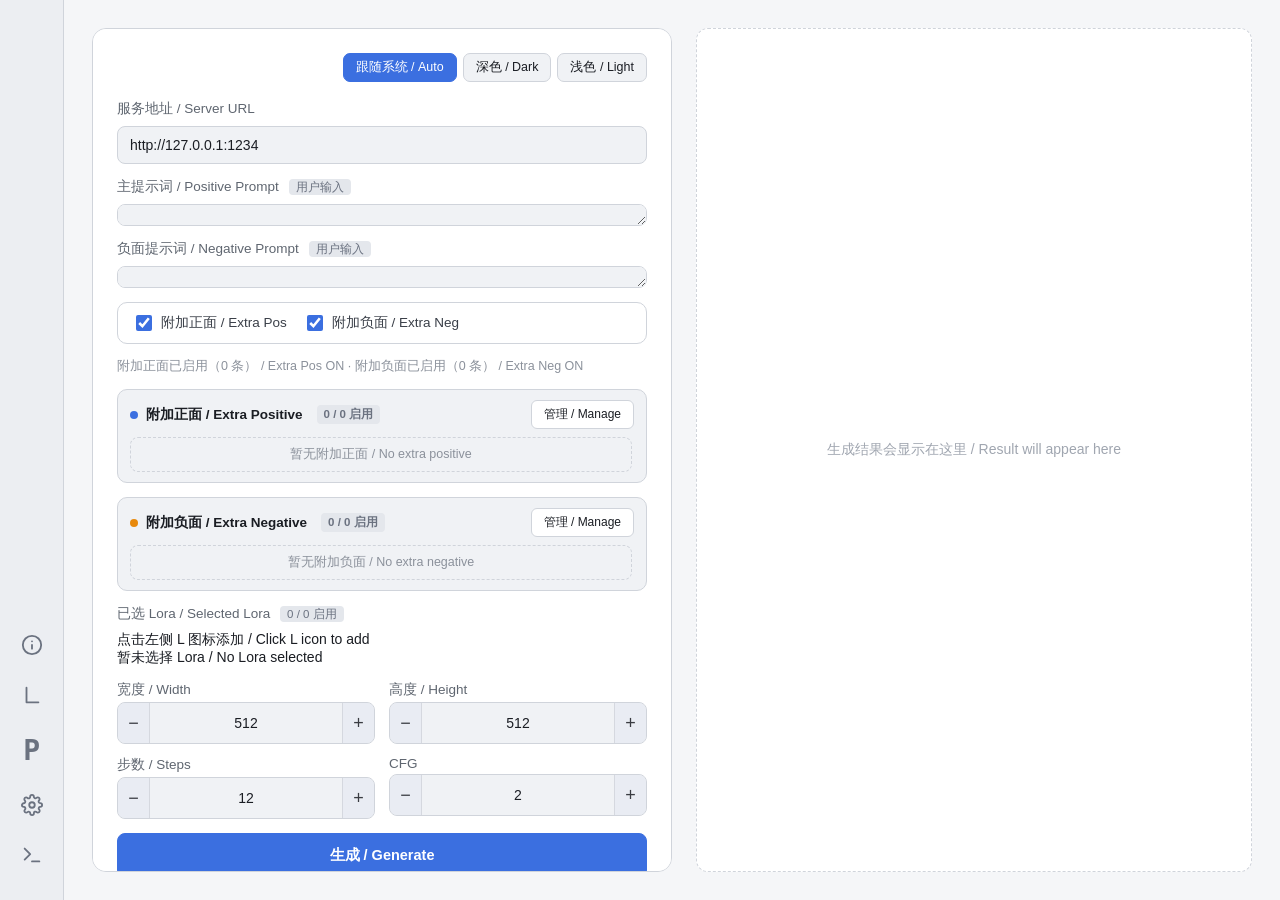
==== commit 1b47589e: "让AI又大改了一次这下更强了，下回再做删除和增加附加提示词｡•́︿•̀｡" ====
--- a/src/html/1.html
+++ b/src/html/1.html
@@ -29,6 +29,8 @@
     --enabled: #4a7dff;
     --num-btn-bg: #2f3540;
     --num-btn-hover: #4a7dff;
+    --pos: #4a7dff;
+    --neg: #ff9f43;
   }
 
   @media (prefers-color-scheme: light) {
@@ -57,6 +59,8 @@
       --enabled: #3b6fe0;
       --num-btn-bg: #e8ecf2;
       --num-btn-hover: #3b6fe0;
+      --pos: #3b6fe0;
+      --neg: #e8890c;
     }
   }
 
@@ -68,7 +72,7 @@
     --toggle-label: #3a3f48; --sidebar-bg: #eceef2; --sidebar-icon: #6b7280;
     --sidebar-icon-hover: #1a1d23; --sidebar-icon-bg-hover: #dfe2e8;
     --lora-item-bg: #f0f2f5; --danger: #e53935; --enabled: #3b6fe0;
-    --num-btn-bg: #e8ecf2; --num-btn-hover: #3b6fe0;
+    --num-btn-bg: #e8ecf2; --num-btn-hover: #3b6fe0; --pos: #3b6fe0; --neg: #e8890c;
   }
 
   html[data-theme="dark"] {
@@ -79,7 +83,7 @@
     --toggle-label: #c8ccd4; --sidebar-bg: #1a1c22; --sidebar-icon: #9aa0a6;
     --sidebar-icon-hover: #e6e6e6; --sidebar-icon-bg-hover: #2a2e38;
     --lora-item-bg: #262a32; --danger: #ff5c5c; --enabled: #4a7dff;
-    --num-btn-bg: #2f3540; --num-btn-hover: #4a7dff;
+    --num-btn-bg: #2f3540; --num-btn-hover: #4a7dff; --pos: #4a7dff; --neg: #ff9f43;
   }
 
   * { box-sizing: border-box; }
@@ -108,6 +112,14 @@
   }
   .sidebar-btn:hover { background: var(--sidebar-icon-bg-hover); color: var(--sidebar-icon-hover); }
   .sidebar-btn svg { width: 22px; height: 22px; display: block; }
+
+  /* P 按钮加大 */
+  .sidebar-btn.letter-btn {
+    width: 52px; height: 52px; border-radius: 12px;
+    font-size: 28px; font-weight: 800;
+    font-family: "SF Mono", "Consolas", monospace;
+    letter-spacing: -0.5px;
+  }
 
   /* ---------- 主区域 ---------- */
   .main-area {
@@ -165,6 +177,7 @@
     display: flex; gap: 16px; align-items: center;
     background: var(--toggle-bg); border-radius: 10px; padding: 9px 14px;
     border: 1px solid var(--toggle-border); transition: background 0.2s, border-color 0.2s;
+    flex-wrap: wrap;
   }
   .toggle-group label {
     display: flex; align-items: center; gap: 6px;
@@ -178,7 +191,89 @@
     padding: 2px 7px; color: var(--badge-text); margin-left: 6px;
   }
 
-  /* ---------- 数字输入美化（步数/CFG/宽高） ---------- */
+  /* ---------- 附加列表区块 ---------- */
+  .extra-section {
+    display: flex; flex-direction: column; gap: 8px;
+    background: var(--input-bg); border: 1px solid var(--border);
+    border-radius: 10px; padding: 10px 12px;
+  }
+  .extra-section-header {
+    display: flex; align-items: center; justify-content: space-between; gap: 10px;
+  }
+  .extra-section-title {
+    display: flex; align-items: center; gap: 8px; font-size: 13.5px; font-weight: 600;
+  }
+  .extra-section-title .dot {
+    width: 8px; height: 8px; border-radius: 50%; display: inline-block;
+  }
+  .extra-section-title .dot.pos { background: var(--pos); }
+  .extra-section-title .dot.neg { background: var(--neg); }
+  .extra-manage-btn {
+    font-size: 12px; padding: 5px 12px; font-weight: 500; flex: 0 0 auto;
+    background: var(--panel-bg); border: 1px solid var(--border); color: var(--text);
+    border-radius: 6px; cursor: pointer;
+  }
+  .extra-manage-btn:hover { border-color: var(--accent); color: var(--accent); }
+
+  .extra-list {
+    display: flex; flex-direction: column; gap: 6px;
+    max-height: 160px; overflow-y: auto; padding-right: 2px;
+  }
+  .extra-list::-webkit-scrollbar { width: 5px; }
+  .extra-list::-webkit-scrollbar-thumb { background: var(--border); border-radius: 3px; }
+  .extra-empty {
+    font-size: 12.5px; color: var(--hint); text-align: center;
+    padding: 8px 0; border: 1px dashed var(--border); border-radius: 8px;
+  }
+  .extra-item {
+    display: flex; align-items: center; gap: 8px;
+    background: var(--lora-item-bg); border: 1px solid var(--border);
+    border-radius: 8px; padding: 7px 10px; font-size: 12.5px;
+    transition: border-color 0.15s, opacity 0.15s;
+  }
+  .extra-item.disabled { opacity: 0.45; }
+  .extra-item .ei-text {
+    flex: 1; min-width: 0; line-height: 1.4;
+    font-family: "SF Mono", "Consolas", monospace; font-size: 12px;
+    word-break: break-all;
+  }
+  .extra-item .ei-content { color: var(--hint); font-size: 11.5px; }
+
+  .sl-toggle {
+    flex: 0 0 22px; width: 22px; height: 22px;
+    border-radius: 5px; border: 2px solid var(--enabled);
+    background: transparent; cursor: pointer; padding: 0;
+    display: flex; align-items: center; justify-content: center;
+    transition: background 0.15s, border-color 0.15s;
+  }
+  .sl-toggle.enabled { background: var(--enabled); }
+  .sl-toggle.enabled::after {
+    content: ""; width: 7px; height: 7px; border-radius: 2px; background: #fff;
+  }
+  .sl-toggle:not(.enabled):hover { border-color: var(--accent); }
+
+  .selected-lora .sl-btn {
+    flex: 0 0 28px; width: 28px; height: 28px;
+    display: flex; align-items: center; justify-content: center;
+    border: 1px solid var(--border); background: transparent;
+    border-radius: 6px; cursor: pointer; padding: 0;
+    color: var(--hint); transition: all 0.15s;
+  }
+  .selected-lora .sl-btn:hover { border-color: var(--accent); color: var(--accent); }
+  .selected-lora .sl-btn.danger:hover { border-color: var(--danger); color: var(--danger); }
+  .selected-lora .sl-btn svg { width: 15px; height: 15px; }
+
+  .extra-item .sl-btn {
+    flex: 0 0 26px; width: 26px; height: 26px;
+    display: flex; align-items: center; justify-content: center;
+    border: 1px solid var(--border); background: transparent;
+    border-radius: 6px; cursor: pointer; padding: 0;
+    color: var(--hint); transition: all 0.15s;
+  }
+  .extra-item .sl-btn:hover { border-color: var(--danger); color: var(--danger); }
+  .extra-item .sl-btn svg { width: 14px; height: 14px; }
+
+  /* ---------- 数字输入美化 ---------- */
   .params-grid {
     display: grid;
     grid-template-columns: 1fr 1fr;
@@ -189,7 +284,6 @@
   }
   .params-grid label { margin-bottom: 0; }
 
-  /* 自定义数字步进器 — 更顺眼 */
   .num-wrap {
     display: flex;
     align-items: stretch;
@@ -279,17 +373,21 @@
     font-size: 16px; font-weight: 600; margin-bottom: 12px;
     display: flex; align-items: center; gap: 8px;
   }
-  .modal-title svg { width: 20px; height: 20px; color: var(--accent); }
+  .modal-title svg { width: 20px; height: 20px; color: var(--accent); flex: 0 0 auto; }
   .modal-body { font-size: 14px; color: var(--label); line-height: 1.7; margin-bottom: 20px; }
   .modal-body .en { color: var(--hint); font-size: 13px; display: block; margin-top: 6px; }
   .modal-body .ai-note {
     margin-top: 14px; padding-top: 12px; border-top: 1px dashed var(--border);
     font-size: 13px; color: var(--accent); font-style: italic;
   }
-  .modal-actions { display: flex; justify-content: flex-end; }
+  .modal-actions { display: flex; justify-content: flex-end; gap: 10px; }
   .modal-actions button { padding: 8px 20px; font-weight: 500; font-size: 14px; }
-
-  .modal.wide-modal { max-width: 760px; min-width: 480px; width: 90vw; }
+  .modal-actions button.secondary {
+    background: var(--input-bg); border-color: var(--border); color: var(--text);
+  }
+  .modal-actions button.secondary:hover { border-color: var(--accent); color: var(--accent); }
+
+  .modal.wide-modal { max-width: 860px; min-width: 520px; width: 92vw; }
   .lora-list {
     max-height: 480px; overflow-y: auto; display: flex; flex-direction: column;
     gap: 6px; margin-bottom: 16px; padding-right: 4px;
@@ -319,68 +417,96 @@
   .lora-refresh button:hover { border-color: var(--accent); color: var(--accent); }
   .lora-count { font-size: 12px; color: var(--hint); margin-bottom: 8px; }
 
-  .selected-loras-wrap {
-    display: flex; flex-direction: column; gap: 6px;
-  }
-  .selected-loras-header {
-    display: flex; justify-content: space-between; align-items: center;
-    font-size: 12.5px; color: var(--hint); margin-bottom: 2px;
-  }
-  .selected-loras-header .clear-all {
-    font-size: 11.5px; background: transparent; border: none; color: var(--danger);
-    cursor: pointer; padding: 0 4px; font-weight: 500;
-  }
-  .selected-loras-header .clear-all:hover { text-decoration: underline; }
-  .selected-loras-list {
-    display: flex; flex-direction: column; gap: 6px;
-    max-height: 220px; overflow-y: auto; padding-right: 2px;
-  }
-  .selected-loras-list::-webkit-scrollbar { width: 5px; }
-  .selected-loras-list::-webkit-scrollbar-thumb { background: var(--border); border-radius: 3px; }
-  .selected-lora {
+  /* ---------- 预设提示词弹窗（两列） ---------- */
+  .preset-cols {
+    display: grid; grid-template-columns: 1fr 1fr; gap: 16px;
+  }
+  .preset-col {
+    display: flex; flex-direction: column; gap: 6px; min-width: 0;
+  }
+  .preset-col-header {
+    display: flex; align-items: center; gap: 8px;
+    font-size: 13.5px; font-weight: 600; margin-bottom: 4px;
+    padding-bottom: 6px; border-bottom: 1px solid var(--border);
+  }
+  .preset-col-header .dot { width: 8px; height: 8px; border-radius: 50%; }
+  .preset-col-header .dot.pos { background: var(--pos); }
+  .preset-col-header .dot.neg { background: var(--neg); }
+  .preset-col-header .badge { margin-left: auto; }
+  .preset-col-list {
+    max-height: 440px; overflow-y: auto; display: flex; flex-direction: column;
+    gap: 6px; padding-right: 4px;
+  }
+  .preset-col-list::-webkit-scrollbar { width: 6px; }
+  .preset-col-list::-webkit-scrollbar-thumb { background: var(--border); border-radius: 3px; }
+
+  .preset-item {
+    background: var(--lora-item-bg); border: 1px solid var(--border);
+    border-radius: 8px; padding: 9px 12px; font-size: 13px; color: var(--text);
+    display: flex; flex-direction: column; gap: 4px;
+    transition: border-color 0.15s; cursor: pointer; word-break: break-word;
+  }
+  .preset-item:hover { border-color: var(--accent); }
+  .preset-item .pi-head {
+    display: flex; align-items: center; gap: 8px; flex-wrap: wrap;
+  }
+  .preset-item .pi-name {
+    font-weight: 600; font-size: 13px;
+    font-family: "SF Mono", "Consolas", monospace;
+  }
+  .preset-item .pi-source {
+    font-size: 10.5px; padding: 1px 6px; border-radius: 4px;
+    background: var(--badge-bg); color: var(--badge-text);
+  }
+  .preset-item .pi-source.builtin { color: var(--accent); }
+  .preset-item .pi-content {
+    font-size: 11.5px; color: var(--hint); line-height: 1.45;
+    font-family: "SF Mono", "Consolas", monospace;
+    white-space: pre-wrap;
+  }
+
+  /* ---------- 管理弹窗列表 ---------- */
+  .mgmt-list {
+    max-height: 440px; overflow-y: auto; display: flex; flex-direction: column;
+    gap: 6px; padding-right: 4px;
+  }
+  .mgmt-list::-webkit-scrollbar { width: 6px; }
+  .mgmt-list::-webkit-scrollbar-thumb { background: var(--border); border-radius: 3px; }
+  .mgmt-item {
     display: flex; align-items: center; gap: 8px;
     background: var(--lora-item-bg); border: 1px solid var(--border);
-    border-radius: 8px; padding: 8px 11px; font-size: 13px;
+    border-radius: 8px; padding: 8px 11px; font-size: 12.5px;
     transition: border-color 0.15s, opacity 0.15s;
   }
-  .selected-lora.disabled { opacity: 0.45; }
-  .selected-lora .sl-path {
-    flex: 1; font-family: "SF Mono", "Consolas", monospace;
-    font-size: 12px; word-break: break-all; line-height: 1.35;
-  }
-  .selected-lora .sl-weight {
-    flex: 0 0 62px; width: 62px; padding: 4px 6px; font-size: 12px;
-    text-align: center; background: var(--input-bg);
-    border: 1px solid var(--border); border-radius: 5px;
-  }
-  .selected-lora .sl-btn {
-    flex: 0 0 28px; width: 28px; height: 28px;
+  .mgmt-item.disabled { opacity: 0.45; }
+  .mgmt-item .mgmt-text { flex: 1; min-width: 0; line-height: 1.4; }
+  .mgmt-item .mgmt-name {
+    font-weight: 600; font-family: "SF Mono", "Consolas", monospace; font-size: 12.5px;
+  }
+  .mgmt-item .mgmt-content {
+    font-family: "SF Mono", "Consolas", monospace; font-size: 11.5px;
+    color: var(--hint); word-break: break-all; margin-top: 2px;
+  }
+  .mgmt-item .sl-btn {
+    flex: 0 0 26px; width: 26px; height: 26px;
     display: flex; align-items: center; justify-content: center;
     border: 1px solid var(--border); background: transparent;
     border-radius: 6px; cursor: pointer; padding: 0;
     color: var(--hint); transition: all 0.15s;
   }
-  .selected-lora .sl-btn:hover { border-color: var(--accent); color: var(--accent); }
-  .selected-lora .sl-btn.danger:hover { border-color: var(--danger); color: var(--danger); }
-  .selected-lora .sl-btn svg { width: 15px; height: 15px; }
-
-  .sl-toggle {
-    flex: 0 0 24px; width: 24px; height: 24px;
-    border-radius: 5px; border: 2px solid var(--enabled);
-    background: transparent; cursor: pointer; padding: 0;
-    display: flex; align-items: center; justify-content: center;
-    transition: background 0.15s, border-color 0.15s;
-  }
-  .sl-toggle.enabled { background: var(--enabled); }
-  .sl-toggle.enabled::after {
-    content: ""; width: 8px; height: 8px; border-radius: 2px; background: #fff;
-  }
-  .sl-toggle:not(.enabled):hover { border-color: var(--accent); }
-
-  .no-selected-hint {
-    font-size: 12.5px; color: var(--hint); text-align: center;
-    padding: 10px 0; border: 1px dashed var(--border); border-radius: 8px;
-  }
+  .mgmt-item .sl-btn:hover { border-color: var(--danger); color: var(--danger); }
+  .mgmt-item .sl-btn svg { width: 14px; height: 14px; }
+  .mgmt-actions { display: flex; justify-content: space-between; align-items: center; margin-bottom: 10px; gap: 10px; }
+  .mgmt-actions .clear-all {
+    font-size: 12px; background: transparent; border: 1px solid var(--border);
+    color: var(--danger); cursor: pointer; padding: 5px 12px; border-radius: 6px;
+    font-weight: 500;
+  }
+  .mgmt-actions .clear-all:hover { border-color: var(--danger); }
+  .mgmt-actions .mgmt-info { font-size: 12px; color: var(--hint); }
+
+  /* ---------- 确认弹窗 ---------- */
+  #confirmOverlay { z-index: 1100; }
 </style>
 </head>
 <body>
@@ -398,6 +524,7 @@
       <path d="M6 4 L6 20 L19 20"></path>
     </svg>
   </button>
+  <button class="sidebar-btn letter-btn" data-modal="preset" title="预设提示词 / Presets">P</button>
   <button class="sidebar-btn" data-modal="settings" title="设置 / Settings">
     <svg viewBox="0 0 24 24" fill="none" stroke="currentColor" stroke-width="2" stroke-linecap="round" stroke-linejoin="round">
       <circle cx="12" cy="12" r="3"></circle>
@@ -435,6 +562,34 @@
     </div>
     <div class="hint" id="extraPreviewHint"></div>
 
+    <!-- 附加正面列表 -->
+    <div class="extra-section">
+      <div class="extra-section-header">
+        <div class="extra-section-title">
+          <span class="dot pos"></span>附加正面 / Extra Positive
+          <span class="badge" id="extraPosBadge">0 条</span>
+        </div>
+        <button class="extra-manage-btn" data-manage="Positive">管理 / Manage</button>
+      </div>
+      <div class="extra-list" id="extraPosList">
+        <div class="extra-empty">暂无附加正面 / No extra positive</div>
+      </div>
+    </div>
+
+    <!-- 附加负面列表 -->
+    <div class="extra-section">
+      <div class="extra-section-header">
+        <div class="extra-section-title">
+          <span class="dot neg"></span>附加负面 / Extra Negative
+          <span class="badge" id="extraNegBadge">0 条</span>
+        </div>
+        <button class="extra-manage-btn" data-manage="Negative">管理 / Manage</button>
+      </div>
+      <div class="extra-list" id="extraNegList">
+        <div class="extra-empty">暂无附加负面 / No extra negative</div>
+      </div>
+    </div>
+
     <label>已选 Lora / Selected Lora <span class="badge" id="loraCountBadge">0 个</span></label>
     <div class="selected-loras-wrap">
       <div class="selected-loras-header">
@@ -446,7 +601,6 @@
       </div>
     </div>
 
-    <!-- 美化后的数字输入区：宽/高/步数/CFG -->
     <div class="params-grid">
       <div>
         <label>宽度 / Width</label>
@@ -511,12 +665,30 @@
   </div>
 </div>
 
+<!-- 确认弹窗 -->
+<div class="modal-overlay" id="confirmOverlay">
+  <div class="modal" id="confirmBox">
+    <div class="modal-title">
+      <svg viewBox="0 0 24 24" fill="none" stroke="currentColor" stroke-width="2" stroke-linecap="round" stroke-linejoin="round">
+        <circle cx="12" cy="12" r="10"></circle>
+        <line x1="12" y1="8" x2="12" y2="12"></line>
+        <line x1="12" y1="16" x2="12.01" y2="16"></line>
+      </svg>
+      <span id="confirmTitleText">提示 / Notice</span>
+    </div>
+    <div class="modal-body" id="confirmBody">此提示词已经添加，是否再次添加？</div>
+    <div class="modal-actions">
+      <button class="secondary" id="confirmCancel">取消 / Cancel</button>
+      <button id="confirmOk">确认 / Confirm</button>
+    </div>
+  </div>
+</div>
+
 <script>
 const $ = id => document.getElementById(id);
 const statusEl = $("status");
 const previewEl = $("preview");
 const goBtn = $("go");
-const downloadBtn = $("downloadBtn");
 
 // ---------- 主题控制 ----------
 const THEME_KEY = "sd-ui-theme";
@@ -545,19 +717,15 @@
     const input = $(targetId);
     let val = parseFloat(input.value) || 0;
     val += step;
-    // 精度处理（避免 CFG 出现 2.4999999）
     val = Math.round(val * 1000) / 1000;
-    // 应用 min/max
     const min = parseFloat(input.min);
     const max = parseFloat(input.max);
     if (!isNaN(min) && val < min) val = min;
     if (!isNaN(max) && val > max) val = max;
-    // 宽度高度保持64的倍数
     if (targetId === 'width' || targetId === 'height') {
       val = Math.round(val / 64) * 64;
     }
     input.value = val;
-    // 触发 change 事件方便将来扩展
     input.dispatchEvent(new Event('change', { bubbles: true }));
   });
 });
@@ -589,7 +757,6 @@
   norm = norm.replace(/^\.\//, "");
   norm = norm.replace(/\/+/g, "/");
   norm = norm.replace(/\/$/, "");
-  if (!/\.[a-z0-9]{2,5}$/i.test(norm)) norm += ".safetensors";
   return norm;
 }
 
@@ -629,6 +796,18 @@
   saveLoras();
 }
 
+function adjustLoraWeight(idx, delta) {
+  if (idx < 0 || idx >= selectedLoras.length) return;
+  let v = selectedLoras[idx].weight + delta;
+  v = Math.round(v * 1000) / 1000;
+  if (v < 0) v = 0;
+  if (v > 5) v = 5;
+  selectedLoras[idx].weight = v;
+  saveLoras();
+  const weightInput = document.querySelector(`.selected-lora[data-idx="${idx}"] .sl-weight-input`);
+  if (weightInput) weightInput.value = v;
+}
+
 function clearAllLoras() {
   if (selectedLoras.length === 0) return;
   selectedLoras = [];
@@ -658,6 +837,7 @@
   selectedLoras.forEach((lora, idx) => {
     const row = document.createElement("div");
     row.className = "selected-lora" + (lora.enabled ? "" : " disabled");
+    row.dataset.idx = idx;
 
     const toggleBtn = document.createElement("button");
     toggleBtn.className = "sl-toggle" + (lora.enabled ? " enabled" : "");
@@ -671,14 +851,56 @@
     pathEl.title = lora.path;
     row.appendChild(pathEl);
 
+    const weightGroup = document.createElement("div");
+    weightGroup.className = "sl-weight-group";
+
+    const minusBtn = document.createElement("button");
+    minusBtn.className = "sl-weight-btn minus";
+    minusBtn.textContent = "−";
+    minusBtn.title = "减少权重 / Decrease weight";
+    minusBtn.addEventListener("click", (e) => {
+      e.stopPropagation();
+      adjustLoraWeight(idx, -0.05);
+    });
+    weightGroup.appendChild(minusBtn);
+
     const weightInput = document.createElement("input");
     weightInput.type = "number";
     weightInput.step = "0.05";
-    weightInput.className = "sl-weight";
+    weightInput.className = "sl-weight-input";
     weightInput.value = lora.weight;
     weightInput.title = "权重 / Weight multiplier";
-    weightInput.addEventListener("change", (e) => setLoraWeight(idx, e.target.value));
-    row.appendChild(weightInput);
+    weightInput.min = 0;
+    weightInput.max = 5;
+    weightInput.addEventListener("change", (e) => {
+      let v = parseFloat(e.target.value);
+      if (isNaN(v)) v = 1.0;
+      if (v < 0) v = 0;
+      if (v > 5) v = 5;
+      e.target.value = v;
+      setLoraWeight(idx, v);
+    });
+    weightInput.addEventListener("blur", (e) => {
+      let v = parseFloat(e.target.value);
+      if (isNaN(v)) v = 1.0;
+      if (v < 0) v = 0;
+      if (v > 5) v = 5;
+      e.target.value = v;
+      setLoraWeight(idx, v);
+    });
+    weightGroup.appendChild(weightInput);
+
+    const plusBtn = document.createElement("button");
+    plusBtn.className = "sl-weight-btn plus";
+    plusBtn.textContent = "+";
+    plusBtn.title = "增加权重 / Increase weight";
+    plusBtn.addEventListener("click", (e) => {
+      e.stopPropagation();
+      adjustLoraWeight(idx, 0.05);
+    });
+    weightGroup.appendChild(plusBtn);
+
+    row.appendChild(weightGroup);
 
     const delBtn = document.createElement("button");
     delBtn.className = "sl-btn danger";
@@ -699,7 +921,165 @@
 $("clearAllLoras").addEventListener("click", clearAllLoras);
 renderSelectedLoras();
 
-// ---------- 通用弹窗（含双语 + AI 说明） ----------
+// ============================================================
+// source 中英双语格式化
+// ============================================================
+function formatSource(source) {
+  if (source === "Builtin") return "内置 / Builtin";
+  if (source === "Custom") return "自定义 / Custom";
+  return source || "?";
+}
+
+// ============================================================
+// 确认弹窗
+// ============================================================
+const confirmOverlay = $("confirmOverlay");
+const confirmBody = $("confirmBody");
+const confirmOk = $("confirmOk");
+const confirmCancel = $("confirmCancel");
+
+let confirmCallback = null;
+
+function showConfirm(message, onOk) {
+  confirmBody.textContent = message;
+  confirmCallback = onOk;
+  confirmOverlay.classList.add("show");
+}
+function hideConfirm() {
+  confirmOverlay.classList.remove("show");
+  confirmCallback = null;
+}
+confirmCancel.addEventListener("click", hideConfirm);
+confirmOverlay.addEventListener("click", (e) => { if (e.target === confirmOverlay) hideConfirm(); });
+confirmOk.addEventListener("click", () => {
+  const cb = confirmCallback;
+  hideConfirm();
+  if (typeof cb === "function") cb();
+});
+document.addEventListener("keydown", (e) => {
+  if (e.key === "Escape" && confirmOverlay.classList.contains("show")) hideConfirm();
+});
+
+// ============================================================
+// 附加提示词状态（正面 / 负面），不持久化
+// ============================================================
+const extraState = {
+  Positive: [],
+  Negative: []
+};
+
+function extraEnabledCount(kind) {
+  return extraState[kind].filter(x => x.enabled).length;
+}
+
+function addExtraPreset(kind, preset) {
+  if (!preset || !preset.content) return;
+  extraState[kind].push({
+    name: preset.name || "(未命名)",
+    source: preset.source || "",
+    content: String(preset.content),
+    enabled: true
+  });
+  renderExtraLists();
+  setStatus(`已添加到附加${kind === 'Positive' ? '正面' : '负面'} / Added to Extra ${kind}`);
+}
+
+function tryAddExtraPreset(kind, preset) {
+  if (!preset || !preset.content) return;
+  const dup = extraState[kind].some(x => x.content === String(preset.content));
+  if (dup) {
+    const kindLabel = kind === 'Positive' ? '正面' : '负面';
+    showConfirm(
+      `此提示词已经添加在附加${kindLabel}列表中，是否再次添加？\nThis prompt is already added. Add again?`,
+      () => addExtraPreset(kind, preset)
+    );
+    return;
+  }
+  addExtraPreset(kind, preset);
+}
+
+function removeExtra(kind, idx) {
+  if (idx < 0 || idx >= extraState[kind].length) return;
+  const removed = extraState[kind].splice(idx, 1)[0];
+  renderExtraLists();
+  setStatus(`已移除 / Removed：${removed.name}`);
+}
+
+function toggleExtra(kind, idx) {
+  if (idx < 0 || idx >= extraState[kind].length) return;
+  extraState[kind][idx].enabled = !extraState[kind][idx].enabled;
+  renderExtraLists();
+}
+
+function clearExtra(kind) {
+  if (extraState[kind].length === 0) return;
+  extraState[kind] = [];
+  renderExtraLists();
+  setStatus(`已清空附加${kind === 'Positive' ? '正面' : '负面'} / Extra ${kind} cleared`);
+}
+
+function renderExtraLists() {
+  renderExtraList("Positive");
+  renderExtraList("Negative");
+  updateExtraHint();
+}
+
+function renderExtraList(kind) {
+  const listEl = kind === "Positive" ? $("extraPosList") : $("extraNegList");
+  const badgeEl = kind === "Positive" ? $("extraPosBadge") : $("extraNegBadge");
+  const arr = extraState[kind];
+  const enabled = extraEnabledCount(kind);
+  badgeEl.textContent = `${enabled} / ${arr.length} 启用`;
+
+  if (arr.length === 0) {
+    listEl.innerHTML = `<div class="extra-empty">暂无附加${kind === 'Positive' ? '正面' : '负面'} / No extra ${kind.toLowerCase()}</div>`;
+    return;
+  }
+
+  listEl.innerHTML = "";
+  arr.forEach((item, idx) => {
+    const row = document.createElement("div");
+    row.className = "extra-item" + (item.enabled ? "" : " disabled");
+
+    const toggleBtn = document.createElement("button");
+    toggleBtn.className = "sl-toggle" + (item.enabled ? " enabled" : "");
+    toggleBtn.title = item.enabled ? "点击禁用 / Disable" : "点击启用 / Enable";
+    toggleBtn.addEventListener("click", () => toggleExtra(kind, idx));
+    row.appendChild(toggleBtn);
+
+    const textEl = document.createElement("div");
+    textEl.className = "ei-text";
+    const nameLine = document.createElement("div");
+    nameLine.textContent = `${item.name}${item.source ? ` [${formatSource(item.source)}]` : ""}`;
+    nameLine.style.fontWeight = "600";
+    const contentLine = document.createElement("div");
+    contentLine.className = "ei-content";
+    contentLine.textContent = item.content;
+    contentLine.title = item.content;
+    contentLine.style.overflow = "hidden";
+    contentLine.style.textOverflow = "ellipsis";
+    contentLine.style.whiteSpace = "nowrap";
+    textEl.appendChild(nameLine);
+    textEl.appendChild(contentLine);
+    row.appendChild(textEl);
+
+    const delBtn = document.createElement("button");
+    delBtn.className = "sl-btn danger";
+    delBtn.title = "删除 / Remove";
+    delBtn.innerHTML = `<svg viewBox="0 0 24 24" fill="none" stroke="currentColor" stroke-width="2" stroke-linecap="round" stroke-linejoin="round">
+      <polyline points="3 6 5 6 21 6"></polyline>
+      <path d="M19 6l-1 14a2 2 0 0 1-2 2H8a2 2 0 0 1-2-2L5 6"></path>
+      <path d="M10 11v6"></path><path d="M14 11v6"></path>
+      <path d="M9 6V4a1 1 0 0 1 1-1h4a1 1 0 0 1 1 1v2"></path>
+    </svg>`;
+    delBtn.addEventListener("click", () => removeExtra(kind, idx));
+    row.appendChild(delBtn);
+
+    listEl.appendChild(row);
+  });
+}
+
+// ---------- 通用弹窗 ----------
 const modalOverlay = $("modalOverlay");
 const modalTitleText = $("modalTitleText");
 const modalBody = $("modalBody");
@@ -742,11 +1122,11 @@
   if (!cfg) return;
   modalBox.classList.remove("wide-modal");
   modalTitleText.textContent = cfg.title;
-  modalBody.innerHTML = cfg.body;   // 使用 innerHTML 以支持双语 + AI 说明
+  modalBody.innerHTML = cfg.body;
   modalBody.style.display = "";
   modalIcon.innerHTML = cfg.icon;
-  const oldLora = modalBody.querySelector(".lora-list-wrapper");
-  if (oldLora) oldLora.remove();
+  const oldWrapper = modalBody.querySelector(".dynamic-wrapper");
+  if (oldWrapper) oldWrapper.remove();
   modalOverlay.classList.add("show");
 }
 function closeModal() {
@@ -758,6 +1138,7 @@
   btn.addEventListener("click", () => {
     const type = btn.dataset.modal;
     if (type === "lora") openLoraModal();
+    else if (type === "preset") openPresetModal();
     else openGenericModal(type);
   });
 });
@@ -767,6 +1148,103 @@
   if (e.key === "Escape" && modalOverlay.classList.contains("show")) closeModal();
 });
 
+// ---------- 管理弹窗 ----------
+document.querySelectorAll(".extra-manage-btn").forEach(btn => {
+  btn.addEventListener("click", () => openManageModal(btn.dataset.manage));
+});
+
+function openManageModal(kind) {
+  const kindLabel = kind === "Positive" ? "正面" : "负面";
+  const kindLabelEn = kind;
+  modalBox.classList.add("wide-modal");
+  modalTitleText.textContent = `管理附加${kindLabel} / Manage Extra ${kindLabelEn}`;
+  modalIcon.innerHTML = '<path d="M6 4 L6 20 L19 20"></path>';
+  modalBody.textContent = "";
+  modalBody.style.display = "block";
+
+  const wrapper = document.createElement("div");
+  wrapper.className = "dynamic-wrapper";
+
+  const actions = document.createElement("div");
+  actions.className = "mgmt-actions";
+  const info = document.createElement("span");
+  info.className = "mgmt-info";
+  const clearBtn = document.createElement("button");
+  clearBtn.className = "clear-all";
+  clearBtn.textContent = "清空 / Clear";
+  actions.appendChild(info);
+  actions.appendChild(clearBtn);
+  wrapper.appendChild(actions);
+
+  const listEl = document.createElement("div");
+  listEl.className = "mgmt-list";
+  wrapper.appendChild(listEl);
+
+  modalBody.appendChild(wrapper);
+
+  function renderMgmt() {
+    const arr = extraState[kind];
+    info.textContent = `共 ${arr.length} 条 · 启用 ${extraEnabledCount(kind)} 条 / Total ${arr.length} · Enabled ${extraEnabledCount(kind)}`;
+    clearBtn.style.display = arr.length ? "inline" : "none";
+
+    if (arr.length === 0) {
+      listEl.innerHTML = `<div class="extra-empty">暂无附加${kindLabel} / No extra ${kindLabelEn.toLowerCase()}</div>`;
+      return;
+    }
+    listEl.innerHTML = "";
+    arr.forEach((item, idx) => {
+      const row = document.createElement("div");
+      row.className = "mgmt-item" + (item.enabled ? "" : " disabled");
+
+      const toggleBtn = document.createElement("button");
+      toggleBtn.className = "sl-toggle" + (item.enabled ? " enabled" : "");
+      toggleBtn.title = item.enabled ? "点击禁用 / Disable" : "点击启用 / Enable";
+      toggleBtn.addEventListener("click", () => {
+        toggleExtra(kind, idx);
+        renderMgmt();
+      });
+      row.appendChild(toggleBtn);
+
+      const textEl = document.createElement("div");
+      textEl.className = "mgmt-text";
+      const nameLine = document.createElement("div");
+      nameLine.className = "mgmt-name";
+      nameLine.textContent = `${item.name}${item.source ? ` [${formatSource(item.source)}]` : ""}`;
+      const contentLine = document.createElement("div");
+      contentLine.className = "mgmt-content";
+      contentLine.textContent = item.content;
+      textEl.appendChild(nameLine);
+      textEl.appendChild(contentLine);
+      row.appendChild(textEl);
+
+      const delBtn = document.createElement("button");
+      delBtn.className = "sl-btn danger";
+      delBtn.title = "删除 / Remove";
+      delBtn.innerHTML = `<svg viewBox="0 0 24 24" fill="none" stroke="currentColor" stroke-width="2" stroke-linecap="round" stroke-linejoin="round">
+        <polyline points="3 6 5 6 21 6"></polyline>
+        <path d="M19 6l-1 14a2 2 0 0 1-2 2H8a2 2 0 0 1-2-2L5 6"></path>
+        <path d="M10 11v6"></path><path d="M14 11v6"></path>
+        <path d="M9 6V4a1 1 0 0 1 1-1h4a1 1 0 0 1 1 1v2"></path>
+      </svg>`;
+      delBtn.addEventListener("click", () => {
+        removeExtra(kind, idx);
+        renderMgmt();
+      });
+      row.appendChild(delBtn);
+
+      listEl.appendChild(row);
+    });
+  }
+
+  clearBtn.addEventListener("click", () => {
+    clearExtra(kind);
+    renderMgmt();
+  });
+
+  renderMgmt();
+  modalOverlay.classList.add("show");
+}
+
 // ---------- Lora 扫描选择器 ----------
 async function openLoraModal() {
   modalBox.classList.add("wide-modal");
@@ -776,7 +1254,7 @@
   modalBody.style.display = "block";
 
   const wrapper = document.createElement("div");
-  wrapper.className = "lora-list-wrapper";
+  wrapper.className = "dynamic-wrapper";
 
   const refreshRow = document.createElement("div");
   refreshRow.className = "lora-refresh";
@@ -824,8 +1302,6 @@
       } else if (data && typeof data === 'object') {
         loras = Object.keys(data).map(k => ({ name: k, ...(data[k] || {}) }));
       }
-
-      console.log("[loras] raw API data:", data);
 
       const normalized = loras.map(item => {
         if (typeof item === 'string') return normalizeLoraPath(item);
@@ -868,14 +1344,141 @@
   await loadLoras();
 }
 
+// ---------- 预设提示词弹窗（两列） ----------
+async function openPresetModal() {
+  modalBox.classList.add("wide-modal");
+  modalTitleText.textContent = "预设提示词（点击加入对应列表）/ Preset Prompts (click to add)";
+  modalIcon.innerHTML = '<path d="M6 4 L6 20 L19 20"></path>';
+  modalBody.textContent = "";
+  modalBody.style.display = "block";
+
+  const wrapper = document.createElement("div");
+  wrapper.className = "dynamic-wrapper";
+
+  const refreshRow = document.createElement("div");
+  refreshRow.className = "lora-refresh";
+  const refreshBtn = document.createElement("button");
+  refreshBtn.textContent = "刷新列表 / Refresh";
+  refreshRow.appendChild(refreshBtn);
+  wrapper.appendChild(refreshRow);
+
+  const countEl = document.createElement("div");
+  countEl.className = "lora-count";
+  countEl.textContent = "正在加载… / Loading…";
+  wrapper.appendChild(countEl);
+
+  const cols = document.createElement("div");
+  cols.className = "preset-cols";
+
+  const posCol = document.createElement("div");
+  posCol.className = "preset-col";
+  const posHeader = document.createElement("div");
+  posHeader.className = "preset-col-header";
+  posHeader.innerHTML = `<span class="dot pos"></span>正面 / Positive <span class="badge" id="presetPosBadge">0</span>`;
+  const posList = document.createElement("div");
+  posList.className = "preset-col-list";
+  posList.innerHTML = '<div class="lora-loading">⏳ 加载中… / Loading…</div>';
+  posCol.appendChild(posHeader);
+  posCol.appendChild(posList);
+
+  const negCol = document.createElement("div");
+  negCol.className = "preset-col";
+  const negHeader = document.createElement("div");
+  negHeader.className = "preset-col-header";
+  negHeader.innerHTML = `<span class="dot neg"></span>负面 / Negative <span class="badge" id="presetNegBadge">0</span>`;
+  const negList = document.createElement("div");
+  negList.className = "preset-col-list";
+  negList.innerHTML = '<div class="lora-loading">⏳ 加载中… / Loading…</div>';
+  negCol.appendChild(negHeader);
+  negCol.appendChild(negList);
+
+  cols.appendChild(posCol);
+  cols.appendChild(negCol);
+  wrapper.appendChild(cols);
+
+  modalBody.appendChild(wrapper);
+  modalOverlay.classList.add("show");
+
+  async function loadPresets() {
+    posList.innerHTML = '<div class="lora-loading">⏳ 加载中… / Loading…</div>';
+    negList.innerHTML = '<div class="lora-loading">⏳ 加载中… / Loading…</div>';
+    countEl.textContent = "正在加载… / Loading…";
+
+    try {
+      const resp = await fetch("/api/prompt");
+      if (!resp.ok) {
+        const text = await resp.text();
+        throw new Error(`HTTP ${resp.status}: ${text.slice(0, 200)}`);
+      }
+      const data = await resp.json();
+      let presets = [];
+      if (data && Array.isArray(data.p)) presets = data.p;
+      else if (Array.isArray(data)) presets = data;
+
+      const posPresets = presets.filter(p => p && p.kind === "Positive");
+      const negPresets = presets.filter(p => p && p.kind === "Negative");
+
+      renderPresetCol(posList, posPresets, "Positive", "presetPosBadge");
+      renderPresetCol(negList, negPresets, "Negative", "presetNegBadge");
+
+      countEl.textContent = `共 ${presets.length} 条预设（正面 ${posPresets.length} · 负面 ${negPresets.length}）/ Total ${presets.length}`;
+    } catch (err) {
+      const errMsg = `<div class="lora-empty">❌ 加载失败 / Load failed：${escapeHtml(err.message)}</div>`;
+      posList.innerHTML = errMsg;
+      negList.innerHTML = errMsg;
+      countEl.textContent = "加载失败 / Load failed";
+    }
+  }
+
+  function renderPresetCol(listEl, arr, kind, badgeId) {
+    const badgeEl = document.getElementById(badgeId);
+    if (badgeEl) badgeEl.textContent = String(arr.length);
+    listEl.innerHTML = "";
+    if (arr.length === 0) {
+      listEl.innerHTML = `<div class="lora-empty">📂 没有${kind === 'Positive' ? '正面' : '负面'}预设 / No ${kind.toLowerCase()} presets</div>`;
+      return;
+    }
+    arr.forEach(preset => {
+      const div = document.createElement("div");
+      div.className = "preset-item";
+      div.title = "点击加入附加列表 / Click to add";
+
+      const head = document.createElement("div");
+      head.className = "pi-head";
+      const nameEl = document.createElement("span");
+      nameEl.className = "pi-name";
+      nameEl.textContent = preset.name || "(未命名)";
+      const srcEl = document.createElement("span");
+      srcEl.className = "pi-source" + (preset.source === "Builtin" ? " builtin" : "");
+      srcEl.textContent = formatSource(preset.source);
+      head.appendChild(nameEl);
+      head.appendChild(srcEl);
+
+      const contentEl = document.createElement("div");
+      contentEl.className = "pi-content";
+      contentEl.textContent = preset.content || "";
+
+      div.appendChild(head);
+      div.appendChild(contentEl);
+
+      div.addEventListener("click", () => {
+        tryAddExtraPreset(kind, preset);
+        div.style.borderColor = "var(--accent)";
+        setTimeout(() => { div.style.borderColor = ""; }, 300);
+      });
+      listEl.appendChild(div);
+    });
+  }
+
+  refreshBtn.addEventListener("click", loadPresets);
+  await loadPresets();
+}
+
 function escapeHtml(str) {
   return String(str).replace(/[&<>"]/g, m => ({'&':'&amp;','<':'&lt;','>':'&gt;','"':'&quot;'}[m]));
 }
 
-// ---------- 提示词 ----------
-const EXTRA_POSITIVE = "masterpiece, best quality, score_9, score_8, highres, absurdres, newest, year 2026, safe, extremely detailed, highly detailed";
-const EXTRA_NEGATIVE = "worst quality, low quality, lowres, blurry, jpeg artifacts, watermark, signature, text, bad anatomy, bad hands, extra digits, missing fingers, malformed limbs";
-
+// ---------- 提示词拼接 ----------
 function setStatus(msg, isError = false) {
   statusEl.textContent = msg;
   statusEl.style.color = isError ? "#ff6b6b" : "var(--label)";
@@ -886,12 +1489,24 @@
   const baseNegative = $("negative").value.trim();
   const useExtraPos = $("useExtraPositive").checked;
   const useExtraNeg = $("useExtraNegative").checked;
-  let finalPositive = basePrompt;
-  let finalNegative = baseNegative;
-  if (useExtraPos && EXTRA_POSITIVE.length)
-    finalPositive = finalPositive ? `${finalPositive}, ${EXTRA_POSITIVE}` : EXTRA_POSITIVE;
-  if (useExtraNeg && EXTRA_NEGATIVE.length)
-    finalNegative = finalNegative ? `${finalNegative}, ${EXTRA_NEGATIVE}` : EXTRA_NEGATIVE;
+
+  const extraPosContents = useExtraPos
+    ? extraState.Positive.filter(x => x.enabled).map(x => x.content).filter(Boolean)
+    : [];
+  const extraNegContents = useExtraNeg
+    ? extraState.Negative.filter(x => x.enabled).map(x => x.content).filter(Boolean)
+    : [];
+
+  const posParts = [];
+  if (basePrompt) posParts.push(basePrompt);
+  posParts.push(...extraPosContents);
+  const finalPositive = posParts.join(", ");
+
+  const negParts = [];
+  if (baseNegative) negParts.push(baseNegative);
+  negParts.push(...extraNegContents);
+  const finalNegative = negParts.join(", ");
+
   return { finalPositive, finalNegative };
 }
 
@@ -978,13 +1593,14 @@
 function updateExtraHint() {
   const usePos = $("useExtraPositive").checked;
   const useNeg = $("useExtraNegative").checked;
+  const posCount = extraEnabledCount("Positive");
+  const negCount = extraEnabledCount("Negative");
   $("extraPreviewHint").textContent =
-    (usePos ? "附加正面已启用 / Extra Pos ON" : "附加正面已关闭 / Extra Pos OFF") + " · " +
-    (useNeg ? "附加负面已启用 / Extra Neg ON" : "附加负面已关闭 / Extra Neg OFF");
+    (usePos ? `附加正面已启用（${posCount} 条） / Extra Pos ON` : "附加正面已关闭 / Extra Pos OFF") + " · " +
+    (useNeg ? `附加负面已启用（${negCount} 条） / Extra Neg ON` : "附加负面已关闭 / Extra Neg OFF");
 }
 $("useExtraPositive").addEventListener("change", updateExtraHint);
 $("useExtraNegative").addEventListener("change", updateExtraHint);
-updateExtraHint();
 
 $("width").value = 512;
 $("height").value = 512;
@@ -992,8 +1608,11 @@
 $("cfg").value = 2;
 
 goBtn.addEventListener("click", generate);
-$("downloadBtn").addEventListener("click", downloadImage);
+const initialDl = $("downloadBtn");
+if (initialDl) initialDl.addEventListener("click", downloadImage);
 previewEl.classList.remove("has-image");
+
+renderExtraLists();
 </script>
 </body>
 </html>
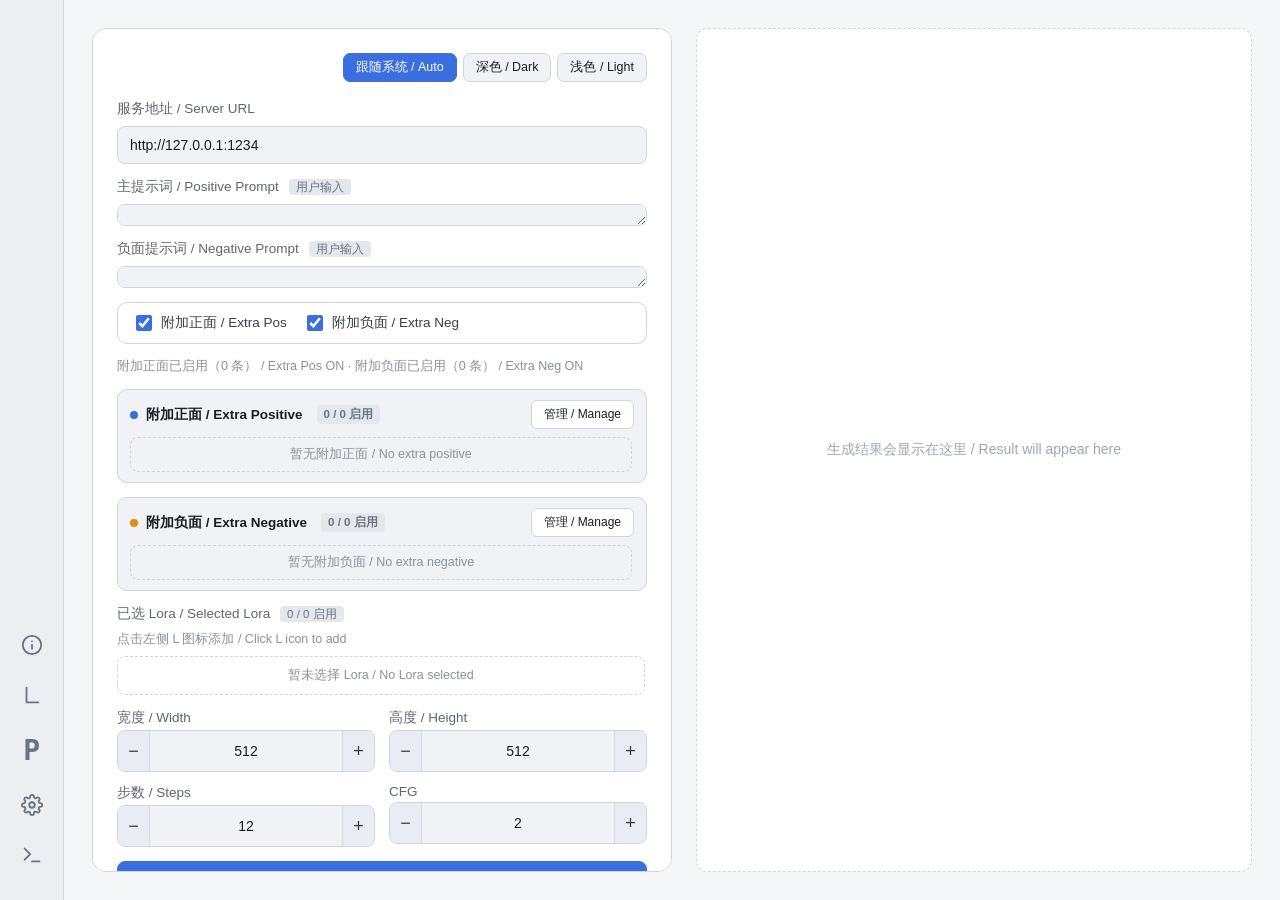
==== commit 8efec94c: "又改了下前端。。。" ====
--- a/src/html/1.html
+++ b/src/html/1.html
@@ -2,7 +2,7 @@
 <html lang="zh-CN">
 <head>
 <meta charset="UTF-8">
-<title>sd-server 简易生图 · Lora 列表</title>
+<title>sd-server 简易生图</title>
 <style>
   :root {
     --bg: #16181d;
@@ -252,17 +252,6 @@
   }
   .sl-toggle:not(.enabled):hover { border-color: var(--accent); }
 
-  .selected-lora .sl-btn {
-    flex: 0 0 28px; width: 28px; height: 28px;
-    display: flex; align-items: center; justify-content: center;
-    border: 1px solid var(--border); background: transparent;
-    border-radius: 6px; cursor: pointer; padding: 0;
-    color: var(--hint); transition: all 0.15s;
-  }
-  .selected-lora .sl-btn:hover { border-color: var(--accent); color: var(--accent); }
-  .selected-lora .sl-btn.danger:hover { border-color: var(--danger); color: var(--danger); }
-  .selected-lora .sl-btn svg { width: 15px; height: 15px; }
-
   .extra-item .sl-btn {
     flex: 0 0 26px; width: 26px; height: 26px;
     display: flex; align-items: center; justify-content: center;
@@ -353,6 +342,151 @@
     transition: background 0.2s, border-color 0.2s, color 0.2s;
   }
   .theme-switcher button.active { background: var(--accent); border-color: var(--accent); color: #fff; }
+
+  /* ---------- 已选 Lora 列表 ---------- */
+  .selected-loras-wrap {
+    display: flex;
+    flex-direction: column;
+    gap: 8px;
+  }
+  .selected-loras-header {
+    display: flex;
+    align-items: center;
+    justify-content: space-between;
+    gap: 10px;
+    font-size: 12.5px;
+    color: var(--hint);
+  }
+  .selected-loras-header .clear-all {
+    flex: 0 0 auto;
+    font-size: 12px;
+    padding: 5px 12px;
+    font-weight: 500;
+    background: var(--panel-bg);
+    border: 1px solid var(--border);
+    color: var(--danger);
+    border-radius: 6px;
+    cursor: pointer;
+    transition: border-color 0.15s;
+  }
+  .selected-loras-header .clear-all:hover { border-color: var(--danger); }
+
+  .selected-loras-list {
+    display: flex;
+    flex-direction: column;
+    gap: 6px;
+    max-height: 200px;
+    overflow-y: auto;
+    padding-right: 2px;
+  }
+  .selected-loras-list::-webkit-scrollbar { width: 5px; }
+  .selected-loras-list::-webkit-scrollbar-thumb { background: var(--border); border-radius: 3px; }
+
+  .no-selected-hint {
+    font-size: 12.5px;
+    color: var(--hint);
+    text-align: center;
+    padding: 10px 0;
+    border: 1px dashed var(--border);
+    border-radius: 8px;
+  }
+
+  .selected-lora {
+    display: flex;
+    align-items: center;
+    gap: 8px;
+    background: var(--lora-item-bg);
+    border: 1px solid var(--border);
+    border-radius: 8px;
+    padding: 7px 10px;
+    transition: border-color 0.15s, opacity 0.15s;
+  }
+  .selected-lora.disabled { opacity: 0.45; }
+
+  .selected-lora .sl-path {
+    flex: 1;
+    min-width: 0;
+    font-family: "SF Mono", "Consolas", monospace;
+    font-size: 12px;
+    line-height: 1.4;
+    overflow: hidden;
+    text-overflow: ellipsis;
+    white-space: nowrap;
+  }
+
+  .selected-lora .sl-weight-group {
+    flex: 0 0 auto;
+    display: flex;
+    align-items: stretch;
+    height: 28px;
+    border: 1px solid var(--border);
+    border-radius: 6px;
+    overflow: hidden;
+    background: var(--input-bg);
+  }
+  .selected-lora .sl-weight-btn {
+    flex: 0 0 22px;
+    width: 22px;
+    border: none;
+    background: var(--num-btn-bg);
+    color: var(--text);
+    font-size: 14px;
+    line-height: 1;
+    cursor: pointer;
+    padding: 0;
+    border-radius: 0;
+    display: flex;
+    align-items: center;
+    justify-content: center;
+    transition: background 0.15s, color 0.15s;
+    opacity: 0.85;
+  }
+  .selected-lora .sl-weight-btn:hover {
+    background: var(--num-btn-hover);
+    color: #fff;
+    opacity: 1;
+  }
+  .selected-lora .sl-weight-btn.minus { border-right: 1px solid var(--border); }
+  .selected-lora .sl-weight-btn.plus  { border-left: 1px solid var(--border); }
+
+  .selected-lora .sl-weight-input {
+    flex: 0 0 46px;
+    width: 46px;
+    border: none;
+    border-radius: 0;
+    background: transparent;
+    text-align: center;
+    font-size: 12px;
+    padding: 0 2px;
+    min-width: 0;
+    -moz-appearance: textfield;
+    appearance: textfield;
+  }
+  .selected-lora .sl-weight-input::-webkit-outer-spin-button,
+  .selected-lora .sl-weight-input::-webkit-inner-spin-button {
+    -webkit-appearance: none;
+    margin: 0;
+  }
+  .selected-lora .sl-weight-input:focus { outline: none; }
+
+  .selected-lora .sl-btn {
+    flex: 0 0 28px;
+    width: 28px;
+    height: 28px;
+    display: flex;
+    align-items: center;
+    justify-content: center;
+    border: 1px solid var(--border);
+    background: transparent;
+    border-radius: 6px;
+    cursor: pointer;
+    padding: 0;
+    color: var(--hint);
+    transition: all 0.15s;
+  }
+  .selected-lora .sl-btn:hover { border-color: var(--accent); color: var(--accent); }
+  .selected-lora .sl-btn.danger:hover { border-color: var(--danger); color: var(--danger); }
+  .selected-lora .sl-btn svg { width: 15px; height: 15px; }
 
   /* ---------- 弹窗 ---------- */
   .modal-overlay {
